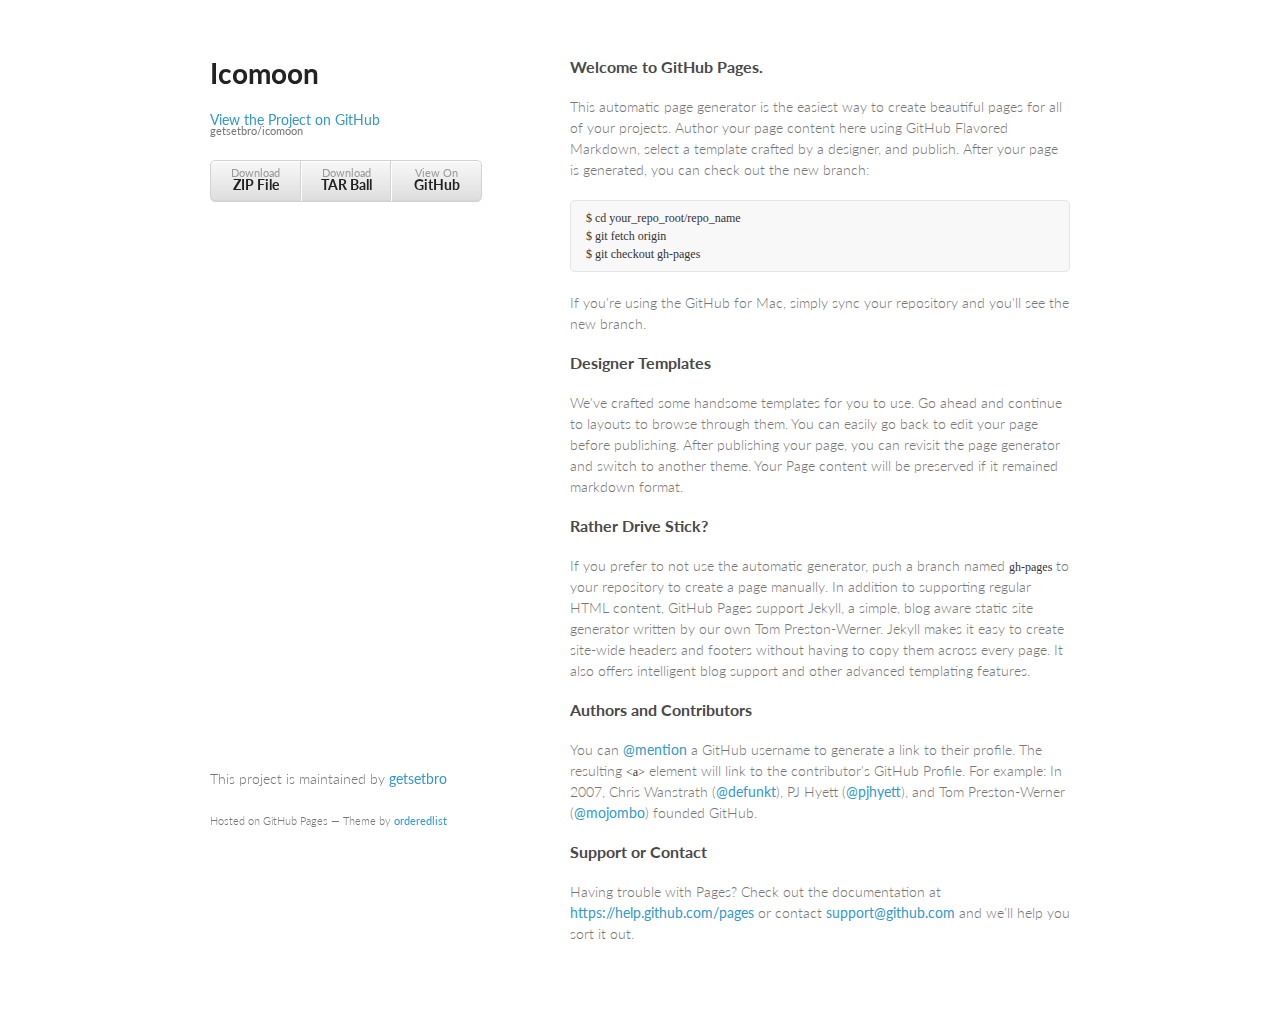
==== index.html @ 1bab8bdd "Create gh-pages branch via GitHub" ====
<!doctype html>
<html>
  <head>
    <meta charset="utf-8">
    <meta http-equiv="X-UA-Compatible" content="chrome=1">
    <title>Icomoon by getsetbro</title>

    <link rel="stylesheet" href="stylesheets/styles.css">
    <link rel="stylesheet" href="stylesheets/pygment_trac.css">
    <meta name="viewport" content="width=device-width, initial-scale=1, user-scalable=no">
    <!--[if lt IE 9]>
    <script src="//html5shiv.googlecode.com/svn/trunk/html5.js"></script>
    <![endif]-->
  </head>
  <body>
    <div class="wrapper">
      <header>
        <h1>Icomoon</h1>
        <p></p>

        <p class="view"><a href="https://github.com/getsetbro/icomoon">View the Project on GitHub <small>getsetbro/icomoon</small></a></p>


        <ul>
          <li><a href="https://github.com/getsetbro/icomoon/zipball/master">Download <strong>ZIP File</strong></a></li>
          <li><a href="https://github.com/getsetbro/icomoon/tarball/master">Download <strong>TAR Ball</strong></a></li>
          <li><a href="https://github.com/getsetbro/icomoon">View On <strong>GitHub</strong></a></li>
        </ul>
      </header>
      <section>
        <h3>
<a id="welcome-to-github-pages" class="anchor" href="#welcome-to-github-pages" aria-hidden="true"><span class="octicon octicon-link"></span></a>Welcome to GitHub Pages.</h3>

<p>This automatic page generator is the easiest way to create beautiful pages for all of your projects. Author your page content here using GitHub Flavored Markdown, select a template crafted by a designer, and publish. After your page is generated, you can check out the new branch:</p>

<pre><code>$ cd your_repo_root/repo_name
$ git fetch origin
$ git checkout gh-pages
</code></pre>

<p>If you're using the GitHub for Mac, simply sync your repository and you'll see the new branch.</p>

<h3>
<a id="designer-templates" class="anchor" href="#designer-templates" aria-hidden="true"><span class="octicon octicon-link"></span></a>Designer Templates</h3>

<p>We've crafted some handsome templates for you to use. Go ahead and continue to layouts to browse through them. You can easily go back to edit your page before publishing. After publishing your page, you can revisit the page generator and switch to another theme. Your Page content will be preserved if it remained markdown format.</p>

<h3>
<a id="rather-drive-stick" class="anchor" href="#rather-drive-stick" aria-hidden="true"><span class="octicon octicon-link"></span></a>Rather Drive Stick?</h3>

<p>If you prefer to not use the automatic generator, push a branch named <code>gh-pages</code> to your repository to create a page manually. In addition to supporting regular HTML content, GitHub Pages support Jekyll, a simple, blog aware static site generator written by our own Tom Preston-Werner. Jekyll makes it easy to create site-wide headers and footers without having to copy them across every page. It also offers intelligent blog support and other advanced templating features.</p>

<h3>
<a id="authors-and-contributors" class="anchor" href="#authors-and-contributors" aria-hidden="true"><span class="octicon octicon-link"></span></a>Authors and Contributors</h3>

<p>You can <a href="https://github.com/blog/821" class="user-mention">@mention</a> a GitHub username to generate a link to their profile. The resulting <code>&lt;a&gt;</code> element will link to the contributor's GitHub Profile. For example: In 2007, Chris Wanstrath (<a href="https://github.com/defunkt" class="user-mention">@defunkt</a>), PJ Hyett (<a href="https://github.com/pjhyett" class="user-mention">@pjhyett</a>), and Tom Preston-Werner (<a href="https://github.com/mojombo" class="user-mention">@mojombo</a>) founded GitHub.</p>

<h3>
<a id="support-or-contact" class="anchor" href="#support-or-contact" aria-hidden="true"><span class="octicon octicon-link"></span></a>Support or Contact</h3>

<p>Having trouble with Pages? Check out the documentation at <a href="https://help.github.com/pages">https://help.github.com/pages</a> or contact <a href="mailto:support@github.com">support@github.com</a> and we’ll help you sort it out.</p>
      </section>
      <footer>
        <p>This project is maintained by <a href="https://github.com/getsetbro">getsetbro</a></p>
        <p><small>Hosted on GitHub Pages &mdash; Theme by <a href="https://github.com/orderedlist">orderedlist</a></small></p>
      </footer>
    </div>
    <script src="javascripts/scale.fix.js"></script>
    
  </body>
</html>
---- stylesheets/styles.css ----
@import url(https://fonts.googleapis.com/css?family=Lato:300italic,700italic,300,700);

body {
  padding:50px;
  font:14px/1.5 Lato, "Helvetica Neue", Helvetica, Arial, sans-serif;
  color:#777;
  font-weight:300;
}

h1, h2, h3, h4, h5, h6 {
  color:#222;
  margin:0 0 20px;
}

p, ul, ol, table, pre, dl {
  margin:0 0 20px;
}

h1, h2, h3 {
  line-height:1.1;
}

h1 {
  font-size:28px;
}

h2 {
  color:#393939;
}

h3, h4, h5, h6 {
  color:#494949;
}

a {
  color:#39c;
  font-weight:400;
  text-decoration:none;
}

a small {
  font-size:11px;
  color:#777;
  margin-top:-0.6em;
  display:block;
}

.wrapper {
  width:860px;
  margin:0 auto;
}

blockquote {
  border-left:1px solid #e5e5e5;
  margin:0;
  padding:0 0 0 20px;
  font-style:italic;
}

code, pre {
  font-family:Monaco, Bitstream Vera Sans Mono, Lucida Console, Terminal;
  color:#333;
  font-size:12px;
}

pre {
  padding:8px 15px;
  background: #f8f8f8;  
  border-radius:5px;
  border:1px solid #e5e5e5;
  overflow-x: auto;
}

table {
  width:100%;
  border-collapse:collapse;
}

th, td {
  text-align:left;
  padding:5px 10px;
  border-bottom:1px solid #e5e5e5;
}

dt {
  color:#444;
  font-weight:700;
}

th {
  color:#444;
}

img {
  max-width:100%;
}

header {
  width:270px;
  float:left;
  position:fixed;
}

header ul {
  list-style:none;
  height:40px;
  
  padding:0;
  
  background: #eee;
  background: -moz-linear-gradient(top, #f8f8f8 0%, #dddddd 100%);
  background: -webkit-gradient(linear, left top, left bottom, color-stop(0%,#f8f8f8), color-stop(100%,#dddddd));
  background: -webkit-linear-gradient(top, #f8f8f8 0%,#dddddd 100%);
  background: -o-linear-gradient(top, #f8f8f8 0%,#dddddd 100%);
  background: -ms-linear-gradient(top, #f8f8f8 0%,#dddddd 100%);
  background: linear-gradient(top, #f8f8f8 0%,#dddddd 100%);
  
  border-radius:5px;
  border:1px solid #d2d2d2;
  box-shadow:inset #fff 0 1px 0, inset rgba(0,0,0,0.03) 0 -1px 0;
  width:270px;
}

header li {
  width:89px;
  float:left;
  border-right:1px solid #d2d2d2;
  height:40px;
}

header ul a {
  line-height:1;
  font-size:11px;
  color:#999;
  display:block;
  text-align:center;
  padding-top:6px;
  height:40px;
}

strong {
  color:#222;
  font-weight:700;
}

header ul li + li {
  width:88px;
  border-left:1px solid #fff;
}

header ul li + li + li {
  border-right:none;
  width:89px;
}

header ul a strong {
  font-size:14px;
  display:block;
  color:#222;
}

section {
  width:500px;
  float:right;
  padding-bottom:50px;
}

small {
  font-size:11px;
}

hr {
  border:0;
  background:#e5e5e5;
  height:1px;
  margin:0 0 20px;
}

footer {
  width:270px;
  float:left;
  position:fixed;
  bottom:50px;
}

@media print, screen and (max-width: 960px) {
  
  div.wrapper {
    width:auto;
    margin:0;
  }
  
  header, section, footer {
    float:none;
    position:static;
    width:auto;
  }
  
  header {
    padding-right:320px;
  }
  
  section {
    border:1px solid #e5e5e5;
    border-width:1px 0;
    padding:20px 0;
    margin:0 0 20px;
  }
  
  header a small {
    display:inline;
  }
  
  header ul {
    position:absolute;
    right:50px;
    top:52px;
  }
}

@media print, screen and (max-width: 720px) {
  body {
    word-wrap:break-word;
  }
  
  header {
    padding:0;
  }
  
  header ul, header p.view {
    position:static;
  }
  
  pre, code {
    word-wrap:normal;
  }
}

@media print, screen and (max-width: 480px) {
  body {
    padding:15px;
  }
  
  header ul {
    display:none;
  }
}

@media print {
  body {
    padding:0.4in;
    font-size:12pt;
    color:#444;
  }
}
---- stylesheets/pygment_trac.css ----
.highlight  { background: #ffffff; }
.highlight .c { color: #999988; font-style: italic } /* Comment */
.highlight .err { color: #a61717; background-color: #e3d2d2 } /* Error */
.highlight .k { font-weight: bold } /* Keyword */
.highlight .o { font-weight: bold } /* Operator */
.highlight .cm { color: #999988; font-style: italic } /* Comment.Multiline */
.highlight .cp { color: #999999; font-weight: bold } /* Comment.Preproc */
.highlight .c1 { color: #999988; font-style: italic } /* Comment.Single */
.highlight .cs { color: #999999; font-weight: bold; font-style: italic } /* Comment.Special */
.highlight .gd { color: #000000; background-color: #ffdddd } /* Generic.Deleted */
.highlight .gd .x { color: #000000; background-color: #ffaaaa } /* Generic.Deleted.Specific */
.highlight .ge { font-style: italic } /* Generic.Emph */
.highlight .gr { color: #aa0000 } /* Generic.Error */
.highlight .gh { color: #999999 } /* Generic.Heading */
.highlight .gi { color: #000000; background-color: #ddffdd } /* Generic.Inserted */
.highlight .gi .x { color: #000000; background-color: #aaffaa } /* Generic.Inserted.Specific */
.highlight .go { color: #888888 } /* Generic.Output */
.highlight .gp { color: #555555 } /* Generic.Prompt */
.highlight .gs { font-weight: bold } /* Generic.Strong */
.highlight .gu { color: #800080; font-weight: bold; } /* Generic.Subheading */
.highlight .gt { color: #aa0000 } /* Generic.Traceback */
.highlight .kc { font-weight: bold } /* Keyword.Constant */
.highlight .kd { font-weight: bold } /* Keyword.Declaration */
.highlight .kn { font-weight: bold } /* Keyword.Namespace */
.highlight .kp { font-weight: bold } /* Keyword.Pseudo */
.highlight .kr { font-weight: bold } /* Keyword.Reserved */
.highlight .kt { color: #445588; font-weight: bold } /* Keyword.Type */
.highlight .m { color: #009999 } /* Literal.Number */
.highlight .s { color: #d14 } /* Literal.String */
.highlight .na { color: #008080 } /* Name.Attribute */
.highlight .nb { color: #0086B3 } /* Name.Builtin */
.highlight .nc { color: #445588; font-weight: bold } /* Name.Class */
.highlight .no { color: #008080 } /* Name.Constant */
.highlight .ni { color: #800080 } /* Name.Entity */
.highlight .ne { color: #990000; font-weight: bold } /* Name.Exception */
.highlight .nf { color: #990000; font-weight: bold } /* Name.Function */
.highlight .nn { color: #555555 } /* Name.Namespace */
.highlight .nt { color: #000080 } /* Name.Tag */
.highlight .nv { color: #008080 } /* Name.Variable */
.highlight .ow { font-weight: bold } /* Operator.Word */
.highlight .w { color: #bbbbbb } /* Text.Whitespace */
.highlight .mf { color: #009999 } /* Literal.Number.Float */
.highlight .mh { color: #009999 } /* Literal.Number.Hex */
.highlight .mi { color: #009999 } /* Literal.Number.Integer */
.highlight .mo { color: #009999 } /* Literal.Number.Oct */
.highlight .sb { color: #d14 } /* Literal.String.Backtick */
.highlight .sc { color: #d14 } /* Literal.String.Char */
.highlight .sd { color: #d14 } /* Literal.String.Doc */
.highlight .s2 { color: #d14 } /* Literal.String.Double */
.highlight .se { color: #d14 } /* Literal.String.Escape */
.highlight .sh { color: #d14 } /* Literal.String.Heredoc */
.highlight .si { color: #d14 } /* Literal.String.Interpol */
.highlight .sx { color: #d14 } /* Literal.String.Other */
.highlight .sr { color: #009926 } /* Literal.String.Regex */
.highlight .s1 { color: #d14 } /* Literal.String.Single */
.highlight .ss { color: #990073 } /* Literal.String.Symbol */
.highlight .bp { color: #999999 } /* Name.Builtin.Pseudo */
.highlight .vc { color: #008080 } /* Name.Variable.Class */
.highlight .vg { color: #008080 } /* Name.Variable.Global */
.highlight .vi { color: #008080 } /* Name.Variable.Instance */
.highlight .il { color: #009999 } /* Literal.Number.Integer.Long */

.type-csharp .highlight .k { color: #0000FF }
.type-csharp .highlight .kt { color: #0000FF }
.type-csharp .highlight .nf { color: #000000; font-weight: normal }
.type-csharp .highlight .nc { color: #2B91AF }
.type-csharp .highlight .nn { color: #000000 }
.type-csharp .highlight .s { color: #A31515 }
.type-csharp .highlight .sc { color: #A31515 }
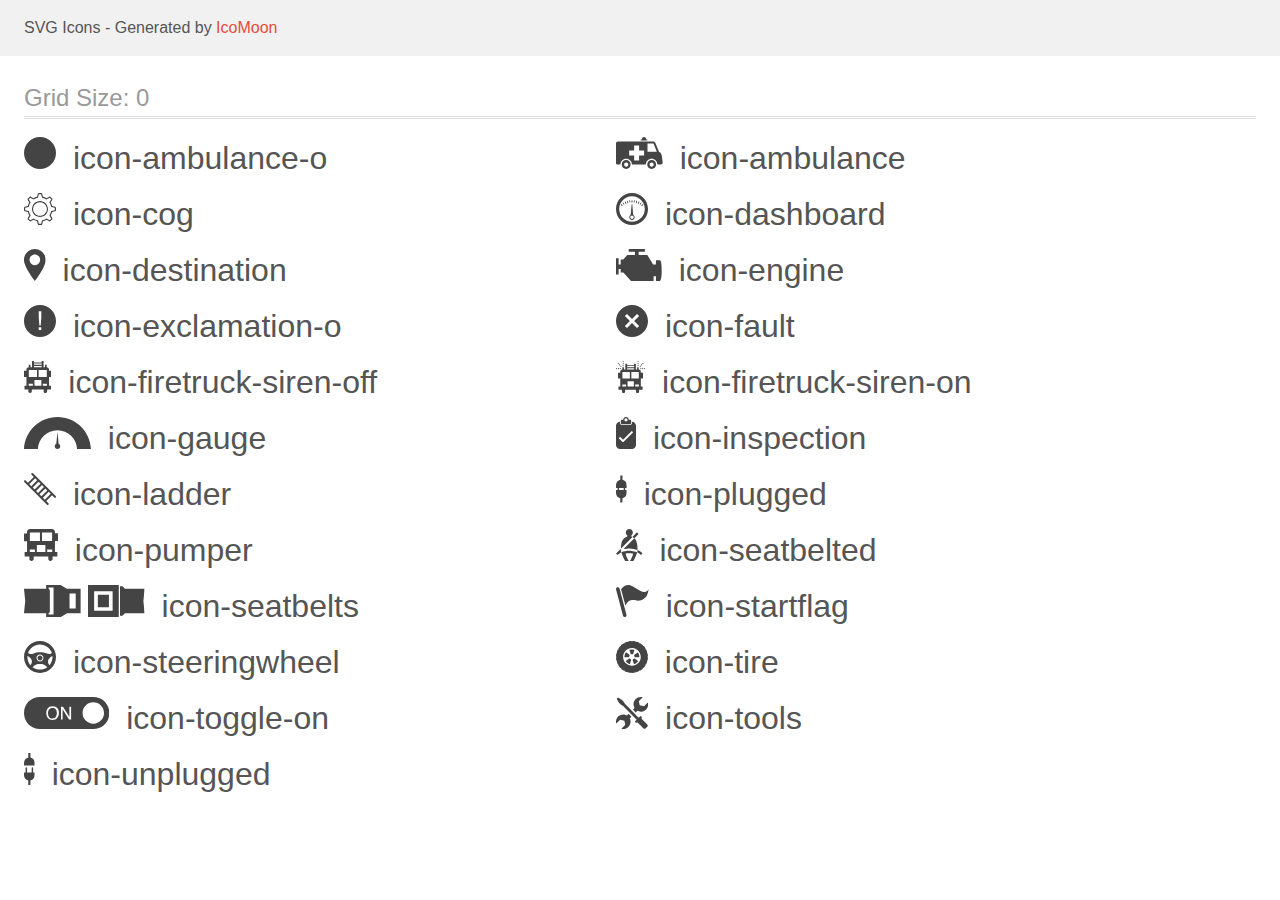
==== commit 724590bd: "vs" ====
--- a/index.html
+++ b/index.html
@@ -1,71 +1,255 @@
 <!doctype html>
 <html>
-  <head>
-    <meta charset="utf-8">
-    <meta http-equiv="X-UA-Compatible" content="chrome=1">
-    <title>Icomoon by getsetbro</title>
+    <head>
+        <title>IcoMoon - SVG Icons</title>
+        <meta charset="utf-8">
+        <meta name="viewport" content="width=device-width">
+        <link rel="stylesheet" href="demo-files/demo.css">
+        <link rel="stylesheet" href="style.css">
+    </head>
+    <body>
 
-    <link rel="stylesheet" href="stylesheets/styles.css">
-    <link rel="stylesheet" href="stylesheets/pygment_trac.css">
-    <meta name="viewport" content="width=device-width, initial-scale=1, user-scalable=no">
-    <!--[if lt IE 9]>
-    <script src="//html5shiv.googlecode.com/svn/trunk/html5.js"></script>
-    <![endif]-->
-  </head>
-  <body>
-    <div class="wrapper">
-      <header>
-        <h1>Icomoon</h1>
-        <p></p>
-
-        <p class="view"><a href="https://github.com/getsetbro/icomoon">View the Project on GitHub <small>getsetbro/icomoon</small></a></p>
-
-
-        <ul>
-          <li><a href="https://github.com/getsetbro/icomoon/zipball/master">Download <strong>ZIP File</strong></a></li>
-          <li><a href="https://github.com/getsetbro/icomoon/tarball/master">Download <strong>TAR Ball</strong></a></li>
-          <li><a href="https://github.com/getsetbro/icomoon">View On <strong>GitHub</strong></a></li>
-        </ul>
-      </header>
-      <section>
-        <h3>
-<a id="welcome-to-github-pages" class="anchor" href="#welcome-to-github-pages" aria-hidden="true"><span class="octicon octicon-link"></span></a>Welcome to GitHub Pages.</h3>
-
-<p>This automatic page generator is the easiest way to create beautiful pages for all of your projects. Author your page content here using GitHub Flavored Markdown, select a template crafted by a designer, and publish. After your page is generated, you can check out the new branch:</p>
-
-<pre><code>$ cd your_repo_root/repo_name
-$ git fetch origin
-$ git checkout gh-pages
-</code></pre>
-
-<p>If you're using the GitHub for Mac, simply sync your repository and you'll see the new branch.</p>
-
-<h3>
-<a id="designer-templates" class="anchor" href="#designer-templates" aria-hidden="true"><span class="octicon octicon-link"></span></a>Designer Templates</h3>
-
-<p>We've crafted some handsome templates for you to use. Go ahead and continue to layouts to browse through them. You can easily go back to edit your page before publishing. After publishing your page, you can revisit the page generator and switch to another theme. Your Page content will be preserved if it remained markdown format.</p>
-
-<h3>
-<a id="rather-drive-stick" class="anchor" href="#rather-drive-stick" aria-hidden="true"><span class="octicon octicon-link"></span></a>Rather Drive Stick?</h3>
-
-<p>If you prefer to not use the automatic generator, push a branch named <code>gh-pages</code> to your repository to create a page manually. In addition to supporting regular HTML content, GitHub Pages support Jekyll, a simple, blog aware static site generator written by our own Tom Preston-Werner. Jekyll makes it easy to create site-wide headers and footers without having to copy them across every page. It also offers intelligent blog support and other advanced templating features.</p>
-
-<h3>
-<a id="authors-and-contributors" class="anchor" href="#authors-and-contributors" aria-hidden="true"><span class="octicon octicon-link"></span></a>Authors and Contributors</h3>
-
-<p>You can <a href="https://github.com/blog/821" class="user-mention">@mention</a> a GitHub username to generate a link to their profile. The resulting <code>&lt;a&gt;</code> element will link to the contributor's GitHub Profile. For example: In 2007, Chris Wanstrath (<a href="https://github.com/defunkt" class="user-mention">@defunkt</a>), PJ Hyett (<a href="https://github.com/pjhyett" class="user-mention">@pjhyett</a>), and Tom Preston-Werner (<a href="https://github.com/mojombo" class="user-mention">@mojombo</a>) founded GitHub.</p>
-
-<h3>
-<a id="support-or-contact" class="anchor" href="#support-or-contact" aria-hidden="true"><span class="octicon octicon-link"></span></a>Support or Contact</h3>
-
-<p>Having trouble with Pages? Check out the documentation at <a href="https://help.github.com/pages">https://help.github.com/pages</a> or contact <a href="mailto:support@github.com">support@github.com</a> and we’ll help you sort it out.</p>
-      </section>
-      <footer>
-        <p>This project is maintained by <a href="https://github.com/getsetbro">getsetbro</a></p>
-        <p><small>Hosted on GitHub Pages &mdash; Theme by <a href="https://github.com/orderedlist">orderedlist</a></small></p>
-      </footer>
-    </div>
-    <script src="javascripts/scale.fix.js"></script>
-    
-  </body>
+        <header class="bgc1 clearfix">
+            <p class="mhl">SVG Icons - Generated by <a href="https://icomoon.io/app">IcoMoon</a></p>
+        </header>
+        <div class="clearfix mhl ptl">
+            <h1 class="mvm mtn fgc1">Grid Size: 0</h1>
+            <div class="glyph fs1">
+                <div class="clearfix pbs">
+                    <svg class="icon icon-ambulance-o"><use xlink:href="#icon-ambulance-o"></use></svg><span class="mls"> icon-ambulance-o</span>
+                </div>
+            </div>
+            <div class="glyph fs1">
+                <div class="clearfix pbs">
+                    <svg class="icon icon-ambulance"><use xlink:href="#icon-ambulance"></use></svg><span class="mls"> icon-ambulance</span>
+                </div>
+            </div>
+            <div class="glyph fs1">
+                <div class="clearfix pbs">
+                    <svg class="icon icon-cog"><use xlink:href="#icon-cog"></use></svg><span class="mls"> icon-cog</span>
+                </div>
+            </div>
+            <div class="glyph fs1">
+                <div class="clearfix pbs">
+                    <svg class="icon icon-dashboard"><use xlink:href="#icon-dashboard"></use></svg><span class="mls"> icon-dashboard</span>
+                </div>
+            </div>
+            <div class="glyph fs1">
+                <div class="clearfix pbs">
+                    <svg class="icon icon-destination"><use xlink:href="#icon-destination"></use></svg><span class="mls"> icon-destination</span>
+                </div>
+            </div>
+            <div class="glyph fs1">
+                <div class="clearfix pbs">
+                    <svg class="icon icon-engine"><use xlink:href="#icon-engine"></use></svg><span class="mls"> icon-engine</span>
+                </div>
+            </div>
+            <div class="glyph fs1">
+                <div class="clearfix pbs">
+                    <svg class="icon icon-exclamation-o"><use xlink:href="#icon-exclamation-o"></use></svg><span class="mls"> icon-exclamation-o</span>
+                </div>
+            </div>
+            <div class="glyph fs1">
+                <div class="clearfix pbs">
+                    <svg class="icon icon-fault"><use xlink:href="#icon-fault"></use></svg><span class="mls"> icon-fault</span>
+                </div>
+            </div>
+            <div class="glyph fs1">
+                <div class="clearfix pbs">
+                    <svg class="icon icon-firetruck-siren-off"><use xlink:href="#icon-firetruck-siren-off"></use></svg><span class="mls"> icon-firetruck-siren-off</span>
+                </div>
+            </div>
+            <div class="glyph fs1">
+                <div class="clearfix pbs">
+                    <svg class="icon icon-firetruck-siren-on"><use xlink:href="#icon-firetruck-siren-on"></use></svg><span class="mls"> icon-firetruck-siren-on</span>
+                </div>
+            </div>
+            <div class="glyph fs1">
+                <div class="clearfix pbs">
+                    <svg class="icon icon-gauge"><use xlink:href="#icon-gauge"></use></svg><span class="mls"> icon-gauge</span>
+                </div>
+            </div>
+            <div class="glyph fs1">
+                <div class="clearfix pbs">
+                    <svg class="icon icon-inspection"><use xlink:href="#icon-inspection"></use></svg><span class="mls"> icon-inspection</span>
+                </div>
+            </div>
+            <div class="glyph fs1">
+                <div class="clearfix pbs">
+                    <svg class="icon icon-ladder"><use xlink:href="#icon-ladder"></use></svg><span class="mls"> icon-ladder</span>
+                </div>
+            </div>
+            <div class="glyph fs1">
+                <div class="clearfix pbs">
+                    <svg class="icon icon-plugged"><use xlink:href="#icon-plugged"></use></svg><span class="mls"> icon-plugged</span>
+                </div>
+            </div>
+            <div class="glyph fs1">
+                <div class="clearfix pbs">
+                    <svg class="icon icon-pumper"><use xlink:href="#icon-pumper"></use></svg><span class="mls"> icon-pumper</span>
+                </div>
+            </div>
+            <div class="glyph fs1">
+                <div class="clearfix pbs">
+                    <svg class="icon icon-seatbelted"><use xlink:href="#icon-seatbelted"></use></svg><span class="mls"> icon-seatbelted</span>
+                </div>
+            </div>
+            <div class="glyph fs1">
+                <div class="clearfix pbs">
+                    <svg class="icon icon-seatbelts"><use xlink:href="#icon-seatbelts"></use></svg><span class="mls"> icon-seatbelts</span>
+                </div>
+            </div>
+            <div class="glyph fs1">
+                <div class="clearfix pbs">
+                    <svg class="icon icon-startflag"><use xlink:href="#icon-startflag"></use></svg><span class="mls"> icon-startflag</span>
+                </div>
+            </div>
+            <div class="glyph fs1">
+                <div class="clearfix pbs">
+                    <svg class="icon icon-steeringwheel"><use xlink:href="#icon-steeringwheel"></use></svg><span class="mls"> icon-steeringwheel</span>
+                </div>
+            </div>
+            <div class="glyph fs1">
+                <div class="clearfix pbs">
+                    <svg class="icon icon-tire"><use xlink:href="#icon-tire"></use></svg><span class="mls"> icon-tire</span>
+                </div>
+            </div>
+            <div class="glyph fs1">
+                <div class="clearfix pbs">
+                    <svg class="icon icon-toggle-on"><use xlink:href="#icon-toggle-on"></use></svg><span class="mls"> icon-toggle-on</span>
+                </div>
+            </div>
+            <div class="glyph fs1">
+                <div class="clearfix pbs">
+                    <svg class="icon icon-tools"><use xlink:href="#icon-tools"></use></svg><span class="mls"> icon-tools</span>
+                </div>
+            </div>
+            <div class="glyph fs1">
+                <div class="clearfix pbs">
+                    <svg class="icon icon-unplugged"><use xlink:href="#icon-unplugged"></use></svg><span class="mls"> icon-unplugged</span>
+                </div>
+            </div>
+        </div>
+        <svg display="none" width="0" height="0" version="1.1" xmlns="http://www.w3.org/2000/svg" xmlns:xlink="http://www.w3.org/1999/xlink">
+	        <defs>
+	        <symbol id="icon-ambulance-o" viewBox="0 0 1024 1024">
+	        <title>ambulance-o</title>
+	        <path class="path1" d="M1024 512c0 282.77-229.23 512-512 512s-512-229.23-512-512c0-282.77 229.23-512 512-512s512 229.23 512 512z"></path>
+	        <path class="path2" d="M530.603 331.501v-13.408h18.1v-8.715c0-15.419 13.408-27.653 30.167-27.653s30.167 12.737 30.167 27.653v8.715h17.43v13.408h-95.864z"></path>
+	        <path class="path3" d="M688.644 613.394c-35.027 0-63.853 28.323-63.853 63.853 0 35.027 28.994 63.853 63.853 63.853 35.027 0 63.853-28.994 63.853-63.853 0.168-35.027-28.659-63.853-63.853-63.853zM688.644 707.582c-16.759 0-30.167-13.408-30.167-30.167s13.408-30.167 30.167-30.167c16.759 0 30.167 13.408 30.167 30.167 0.168 16.759-13.24 30.167-30.167 30.167z"></path>
+	        <path class="path4" d="M322.786 612.724c-35.027 0-63.853 28.994-63.853 63.853 0 35.027 28.994 63.853 63.853 63.853s63.853-28.323 63.853-63.853c0-35.027-28.323-63.853-63.853-63.853zM323.457 707.582c-16.759 0-30.167-13.408-30.167-30.167s13.408-30.167 30.167-30.167c16.759 0 30.335 13.408 30.335 30.167 0 16.089-13.575 30.167-30.335 30.167z"></path>
+	        <path class="path5" d="M795.737 495.576c18.771 4.022 30.167 12.067 39.049 59.328l13.408 84.803c4.693 27.653-10.726 37.709-30.167 37.709h-47.094c0-45.753-37.038-83.462-82.791-83.462s-82.791 37.038-82.791 83.462h-199.772c0-45.753-37.038-83.462-82.791-83.462s-82.791 37.038-82.791 83.462h-39.049c-13.408 0-24.134-10.056-24.134-23.463v-279.379c0-15.419 12.067-27.653 26.983-27.653h501.777c18.771 0 33.016 9.385 39.72 26.312l50.446 122.344zM628.813 375.243v116.478h133.908l-47.094-116.478h-86.814zM508.313 476.805v-71.395h-71.395v71.395h-71.227v71.395h71.395v71.395h71.395v-71.395h71.395v-71.395h-71.563z"></path>
+	        </symbol>
+	        <symbol id="icon-ambulance" viewBox="0 0 1498 1024">
+	        <title>ambulance</title>
+	        <path class="path1" d="M788.768 111.002v-29.894h40.431v-19.602c-0.002-34.552 29.892-61.505 67.382-61.505s67.385 28.425 67.385 61.503v19.602h38.96v29.897h-214.158z"></path>
+	        <path class="path2" d="M1141.128 739.269c-77.922 0-142.365 62.974-142.365 142.365 0 77.922 64.444 142.365 142.365 142.365s142.365-64.444 142.365-142.365c0.245-77.919-64.201-142.365-142.365-142.365zM1141.128 949.264c-37.49 0-67.385-29.894-67.385-67.385s29.894-67.385 67.385-67.385c37.49 0 67.385 29.894 67.385 67.385 0.245 37.49-29.894 67.385-67.385 67.385z"></path>
+	        <path class="path3" d="M325.407 737.8c-77.922 0-142.365 64.444-142.365 142.365s64.444 142.365 142.365 142.365 142.365-62.974 142.365-142.365c0-77.922-62.974-142.365-142.365-142.365zM326.876 949.264c-37.49 0-67.385-29.894-67.385-67.385s29.894-67.385 67.385-67.385 67.63 29.894 67.63 67.385c0 36.021-30.139 67.385-67.63 67.385z"></path>
+	        <path class="path4" d="M1379.546 476.837c41.901 9.065 67.385 26.953 86.987 132.073l29.894 188.921c10.537 61.503-24.012 84.046-67.385 84.046h-104.875c0-101.934-82.577-185.982-184.511-185.982s-184.511 82.577-184.511 185.982h-445.229c0-101.934-82.577-185.982-184.511-185.982s-184.511 82.577-184.511 185.982h-86.989c-29.894 0.002-53.907-22.541-53.907-52.435v-622.388c0-34.549 26.953-61.503 60.033-61.503h1118.585c41.901 0 73.511 21.074 88.459 58.564l112.469 272.722zM1007.828 208.526v259.491h298.453l-105.12-259.491h-193.333zM739.269 434.937v-159.027h-159.027v159.027h-158.782v159.027h159.027v159.027h159.027v-159.027h159.027v-159.027h-159.271z"></path>
+	        </symbol>
+	        <symbol id="icon-cog" viewBox="0 0 1024 1024">
+	        <title>cog</title>
+	        <path class="path1" d="M548.346 36.346l28.444 115.358c52.148 9.481 101.136 30.025 142.222 58.469l102.716-60.049 52.148 52.148-61.63 102.716c28.444 42.667 48.988 90.074 58.469 142.222l115.358 28.444v72.691l-115.358 28.444c-9.481 52.148-30.025 101.136-58.469 142.222l61.63 102.716-52.148 52.148-102.716-61.63c-42.667 28.444-90.074 48.988-142.222 58.469l-28.444 115.358h-72.691l-28.444-115.358c-52.148-9.481-101.136-30.025-142.222-58.469l-102.716 61.63-52.148-52.148 61.63-102.716c-28.444-42.667-48.988-90.074-58.469-142.222l-115.358-28.444v-72.691l115.358-28.444c9.481-52.148 30.025-101.136 58.469-142.222l-61.63-102.716 52.148-52.148 102.716 61.63c42.667-28.444 90.074-48.988 142.222-58.469l28.444-115.358h72.691zM512 768c140.642 0 256-115.358 256-256s-115.358-256-256-256-256 115.358-256 256 115.358 256 256 256zM548.346 0h-72.691c-17.383 0-31.605 11.062-34.765 28.444l-23.704 93.235c-39.506 9.481-77.432 25.284-113.778 47.407l-82.173-50.568c-6.321-3.16-12.642-4.741-18.963-4.741-9.481 0-18.963 3.16-25.284 11.062l-52.148 52.148c-12.642 11.062-14.222 28.444-6.321 44.247l48.988 82.173c-22.123 34.765-36.346 72.691-47.407 113.778l-93.235 23.704c-15.802 3.16-26.864 17.383-26.864 34.765v72.691c0 17.383 11.062 31.605 28.444 34.765l93.235 23.704c9.481 39.506 25.284 77.432 47.407 113.778l-48.988 82.173c-7.901 14.222-6.321 33.185 4.741 44.247l52.148 52.148c6.321 6.321 15.802 11.062 25.284 11.062 6.321 0 12.642-1.58 18.963-4.741l82.173-48.988c34.765 22.123 72.691 36.346 113.778 47.407l23.704 93.235c4.741 15.802 18.963 28.444 34.765 28.444h72.691c17.383 0 31.605-11.062 34.765-28.444l23.704-93.235c39.506-9.481 77.432-25.284 113.778-47.407l82.173 48.988c6.321 3.16 12.642 4.741 18.963 4.741 9.481 0 18.963-3.16 25.284-11.062l52.148-52.148c12.642-12.642 14.222-30.025 4.741-44.247l-48.988-82.173c22.123-34.765 36.346-72.691 47.407-113.778l93.235-23.704c15.802-4.741 28.444-18.963 28.444-34.765v-72.691c0-17.383-11.062-31.605-28.444-34.765l-93.235-23.704c-9.481-39.506-25.284-77.432-47.407-113.778l48.988-82.173c7.901-14.222 6.321-33.185-4.741-44.247l-52.148-52.148c-6.321-6.321-15.802-11.062-25.284-11.062-6.321 0-12.642 1.58-18.963 4.741l-82.173 48.988c-34.765-22.123-72.691-36.346-113.778-47.407l-22.123-91.654c-4.741-17.383-18.963-28.444-36.346-28.444v0zM512 731.654c-121.679 0-219.654-97.975-219.654-219.654s97.975-219.654 219.654-219.654 219.654 97.975 219.654 219.654-97.975 219.654-219.654 219.654v0z"></path>
+	        </symbol>
+	        <symbol id="icon-dashboard" viewBox="0 0 1024 1024">
+	        <title>dashboard</title>
+	        <path class="path1" d="M511.999 0c-283.306 0-511.999 228.693-511.999 511.999s228.693 511.999 511.999 511.999 511.999-228.693 511.999-511.999-228.692-511.999-511.999-511.999zM511.999 921.599c-225.28 0-409.6-184.32-409.6-409.6s184.322-409.599 409.6-409.599 409.6 184.32 409.6 409.599-184.32 409.6-409.6 409.6zM525.653 228.693h-27.307v75.093h27.307v-75.093zM457.387 303.787l-10.239-71.681-23.894 3.413 10.239 71.681 23.894-3.413zM348.16 252.586l20.479 71.681 23.894-6.828-20.479-71.681-23.894 6.828zM276.48 279.894l30.72 68.266 23.894-10.239-30.72-68.266-23.894 10.239zM208.214 317.439l40.961 61.44 20.479-13.654-40.961-61.44-20.479 13.654zM146.772 365.227l47.786 58.027 20.479-17.066-47.786-58.027-20.479 17.066zM566.613 303.787l23.894 3.413 10.239-71.681-23.894-3.413-10.239 71.681zM631.466 317.439l23.894 6.828 20.479-71.681-23.894-6.828-20.479 71.681zM696.319 337.92l23.894 10.239 30.72-68.266-23.894-10.239-30.72 68.266zM795.307 303.787l-40.961 61.44 20.479 13.654 40.961-61.44-20.479-13.654zM856.747 348.16l-47.786 58.027 20.479 17.066 47.786-58.027-20.479-17.066zM556.373 703.147c-13.654-6.828-27.307-368.64-44.373-368.64s-34.133 361.814-47.786 368.64c-23.894 13.654-37.548 40.961-37.548 71.681 0 47.786 37.548 85.334 85.334 85.334s85.334-37.548 85.334-85.334c0-27.307-17.066-54.614-40.961-71.681zM511.999 832.853c-30.72 0-54.614-23.894-54.614-54.614s23.894-54.614 54.614-54.614c30.72 0 54.614 23.894 54.614 54.614s-23.894 54.614-54.614 54.614z"></path>
+	        </symbol>
+	        <symbol id="icon-destination" viewBox="0 0 693 1024">
+	        <title>destination</title>
+	        <path class="path1" d="M347.136 0c-191.488 0-347.136 155.648-347.136 347.136 0 4.096 0 8.192 0 12.288 1.024 36.864 8.192 71.68 19.456 104.448 74.752 242.688 327.68 560.128 327.68 560.128s252.928-317.44 326.656-560.128c11.264-32.768 18.432-67.584 19.456-104.448 0-4.096 0-8.192 0-12.288 1.024-191.488-154.624-347.136-346.112-347.136zM347.136 517.12c-94.208 0-169.984-75.776-169.984-169.984s75.776-169.984 169.984-169.984c94.208 0 169.984 75.776 169.984 169.984 0 93.184-75.776 169.984-169.984 169.984z"></path>
+	        </symbol>
+	        <symbol id="icon-engine" viewBox="0 0 1467 1024">
+	        <title>engine</title>
+	        <path class="path1" d="M1398.965 361.412h-121.976v134.024h-90.352l-183.72-301.178h-277.082v-105.41h198.775v-88.847h-518.021v88.847h200.283v105.413h-245.459l-129.506 140.046h-81.317v161.129h-66.259v-195.765h-84.33v518.024h84.33v-177.695h66.259v111.435h84.33l245.459 272.565h722.824v-150.589h75.295v150.589h121.976c0 0 66.259-16.565 66.259-331.294-1.507 0 4.515-331.294-67.767-331.294z"></path>
+	        </symbol>
+	        <symbol id="icon-exclamation-o" viewBox="0 0 1024 1024">
+	        <title>exclamation-o</title>
+	        <path class="path1" d="M512 0c-282.771 0-512 229.229-512 512s229.229 512 512 512 512-229.229 512-512-229.229-512-512-512zM552.492 800.627h-81.318v-84.999h81.318v84.999zM554.165 397.888l-20.078 259.848h-41.663l-21.25-259.848v-197.271h82.991v197.271z"></path>
+	        </symbol>
+	        <symbol id="icon-fault" viewBox="0 0 1024 1024">
+	        <title>fault</title>
+	        <path class="path1" d="M512 0c-281.6 0-512 230.4-512 512s230.4 512 512 512 512-230.4 512-512-230.4-512-512-512zM352 284.799l160 160 160-160 67.201 67.201-160 160 160 160-67.201 67.201-160-160-160 160-67.201-67.201 160-160-160-160 67.201-67.201z"></path>
+	        </symbol>
+	        <symbol id="icon-firetruck-siren-off" viewBox="0 0 879 1024">
+	        <title>firetruck-siren-off</title>
+	        <path class="path1" d="M800.905 510.885h78.083v-200.785h-78.083v-42.388c0-51.312-49.081-64.697-73.62-69.159v-75.851h-55.773v75.851h-44.619v-198.553h-62.466v44.619h-245.403v-44.619h-62.466v198.553h-49.081v-75.851h-55.773v75.851c-24.541 4.463-73.62 17.847-73.62 69.159v42.388h-78.083v200.785h78.083v283.329h-62.466v116.009h122.702v58.005c0 35.695 20.078 53.542 55.773 53.542s55.773-17.847 55.773-53.542v-58.005h379.259v58.005c0 35.695 20.078 55.773 53.542 55.773s58.005-20.078 58.005-55.773v-58.005h122.702v-116.009h-62.466l-0.001-283.329zM729.515 287.79v223.093h-261.019v-223.093h261.019zM321.254 78.083h245.403v44.619h-245.403v-44.619zM321.254 156.166h245.403v44.619h-245.403v-44.619zM153.934 287.79h261.019v223.093h-261.019v-223.093zM283.329 794.214h-131.625v-66.929h131.625v66.929zM555.503 794.214h-220.863v-182.937h220.863v182.937zM733.978 794.214h-131.625v-66.929h131.625v66.929z"></path>
+	        </symbol>
+	        <symbol id="icon-firetruck-siren-on" viewBox="0 0 935 1024">
+	        <title>firetruck-siren-on</title>
+	        <path class="path1" d="M794.412 556.698h71.112v-182.857h-71.112v-38.603c0-46.731-44.698-58.921-67.048-62.984v-69.079h-50.793v69.079h-40.635v-180.826h-56.888v40.635h-223.493v-40.635h-56.888v180.826h-44.698v-69.079h-50.793v69.079c-22.35 4.064-67.048 16.254-67.048 62.984v38.603h-71.112v182.857h71.112v258.031h-56.89v105.652h111.746v52.826c0 32.507 18.286 48.762 50.793 48.762s50.795-16.254 50.795-48.762v-52.826h345.397v52.826c0 32.507 18.286 50.793 48.762 50.793s52.826-18.286 52.826-50.793v-52.826h111.746v-105.65h-56.888l-0.002-258.033zM729.397 353.524v203.174h-237.714v-203.174h237.714zM357.588 162.54h223.493v40.635h-223.493v-40.635zM357.588 233.65h223.493v40.635h-223.493v-40.635zM205.207 353.524h237.714v203.174h-237.714v-203.174zM323.048 814.731h-119.874v-60.952h119.874v60.952zM570.921 814.731h-201.143v-166.604h201.143v166.604zM733.46 814.731h-119.874v-60.952h119.874v60.952z"></path>
+	        <path class="path2" d="M229.588 156.443c-10.159 0-18.286-8.126-18.286-18.286s8.126-18.286 18.286-18.286c10.159 0 18.286 8.126 18.286 18.286s-8.128 18.286-18.286 18.286v0zM229.588 97.524c-10.159 0-18.286-8.126-18.286-18.286s8.126-18.286 18.286-18.286c10.159 0 18.286 8.126 18.286 18.286s-8.128 18.286-18.286 18.286v0zM229.588 36.571c-10.159 0-18.286-8.126-18.286-18.286s8.126-18.286 18.286-18.286c10.159 0 18.286 8.126 18.286 18.286s-8.128 18.286-18.286 18.286v0z"></path>
+	        <path class="path3" d="M156.445 184.888c-4.064 0-10.159-2.031-12.19-4.064-4.064-4.062-4.064-8.126-4.064-12.189 0-4.064 2.031-10.159 4.064-12.19 6.095-6.095 18.286-6.095 26.412 0 6.095 8.126 6.095 18.286 0 26.412-4.064 0-8.126 2.031-14.222 2.031v0zM113.778 142.222c-4.064 0-10.159-2.031-12.19-6.095-8.126-6.095-8.126-18.286 0-26.412 6.095-6.095 18.286-6.095 26.412 0 4.064 4.064 4.064 8.126 4.064 12.19 0 6.095-2.031 10.159-4.064 12.19-4.064 6.095-8.126 8.126-14.222 8.126v0zM71.112 99.555c-4.064 0-10.159-2.031-12.19-6.095-4.064-4.064-6.095-8.126-6.095-12.19s2.031-10.159 6.095-12.19c6.095-6.095 18.286-6.095 26.412 0 6.095 8.126 6.095 18.286 0 26.412-4.064 2.033-8.126 4.064-14.222 4.064v0z"></path>
+	        <path class="path4" d="M138.159 262.095c-10.159 0-18.286-8.126-18.286-18.286s8.126-18.286 18.286-18.286c10.159 0 18.286 8.126 18.286 18.286s-8.128 18.286-18.286 18.286v0zM79.238 262.095c-10.159 0-18.286-8.126-18.286-18.286s8.126-18.286 18.286-18.286 18.286 8.126 18.286 18.286c0 10.159-8.126 18.286-18.286 18.286v0zM18.286 262.095c-10.159 0-18.286-8.126-18.286-18.286s8.126-18.286 18.286-18.286 18.286 8.126 18.286 18.286c0 10.159-8.126 18.286-18.286 18.286v0z"></path>
+	        <path class="path5" d="M705.016 156.443c-10.159 0-18.286-8.126-18.286-18.286s8.126-18.286 18.286-18.286c10.159 0 18.286 8.126 18.286 18.286s-8.128 18.286-18.286 18.286v0zM705.016 97.524c-10.159 0-18.286-8.126-18.286-18.286s8.126-18.286 18.286-18.286c10.159 0 18.286 8.126 18.286 18.286s-8.128 18.286-18.286 18.286v0zM705.016 36.571c-10.159 0-18.286-8.126-18.286-18.286s8.126-18.286 18.286-18.286c10.159 0 18.286 8.126 18.286 18.286s-8.128 18.286-18.286 18.286v0z"></path>
+	        <path class="path6" d="M778.159 184.888c-4.064 0-10.159-2.031-12.19-4.064-4.064-4.064-6.095-8.126-6.095-12.19s2.031-10.159 6.095-12.19c6.095-6.095 18.286-6.095 26.412 0 6.095 8.126 6.095 18.286 0 26.412-6.095 0.002-10.159 2.033-14.222 2.033v0zM818.793 142.222c-4.064 0-10.159-2.031-12.19-6.095-6.095-6.095-6.095-18.286 0-26.412 6.095-6.095 18.286-6.095 26.412 0 6.095 6.095 6.095 18.286 0 26.412-4.062 4.064-8.126 6.095-14.222 6.095v0zM861.46 99.555c-4.064 0-10.159-2.031-12.19-6.095-6.095-6.095-6.095-18.286 0-26.412 8.126-6.095 18.286-6.095 26.412 0 4.064 4.064 6.095 8.126 6.095 12.19s-2.031 10.159-6.095 12.19c-4.062 6.095-8.126 8.126-14.222 8.126v0z"></path>
+	        <path class="path7" d="M916.317 262.095c-10.159 0-18.286-8.126-18.286-18.286s8.126-18.286 18.286-18.286c10.159 0 18.286 8.126 18.286 18.286s-10.158 18.286-18.286 18.286v0zM855.365 262.095c-10.159 0-18.286-8.126-18.286-18.286s8.126-18.286 18.286-18.286c10.159 0 18.286 8.126 18.286 18.286s-8.126 18.286-18.286 18.286v0zM796.445 262.095c-10.159 0-18.286-8.126-18.286-18.286s8.126-18.286 18.286-18.286c10.159 0 18.286 8.126 18.286 18.286-2.033 10.159-10.159 18.286-18.286 18.286v0z"></path>
+	        </symbol>
+	        <symbol id="icon-gauge" viewBox="0 0 2143 1024">
+	        <title>gauge</title>
+	        <path class="path1" d="M1109.521 852.958v0l-38.259-380.343-38.259 380.343c-31.509 13.503-51.762 45.012-51.762 81.021 0 49.512 40.509 90.021 90.021 90.021s90.021-40.509 90.021-90.021c0-36.009-22.506-67.518-51.762-81.021z"></path>
+	        <path class="path2" d="M1071.262 0c-576.142 0-1046.506 454.612-1071.262 1024h443.358c15.753-333.081 290.323-600.898 627.904-600.898s614.401 265.563 627.904 600.898h443.358c-27.006-569.388-495.12-1024-1071.262-1024z"></path>
+	        </symbol>
+	        <symbol id="icon-inspection" viewBox="0 0 640 1024">
+	        <title>inspection</title>
+	        <path class="path1" d="M512 153.6v38.4c0 35.814-28.186 64-64 64h-256c-35.814 0-64-28.186-64-64v-38.4c-70.465 0-128 57.665-128 128v614.4c0 70.465 57.535 128 128 128h384c70.465 0 128-57.535 128-128v-614.4c0-70.335-57.535-128-128-128zM247.079 791.014c-6.335 6.465-14.093 8.921-23.014 8.921s-16.679-2.586-23.014-8.921l-112.614-112.614 44.865-44.735 90.893 90.893 280.307-280.307 44.735 44.735-302.158 302.028z"></path>
+	        <path class="path2" d="M448 89.6h-38.4c0-49.907-39.693-89.6-89.6-89.6s-89.6 39.693-89.6 89.6h-38.4c-21.721 0-38.4 16.679-38.4 38.4v64c0 21.721 16.679 38.4 38.4 38.4h256c21.721 0 38.4-16.679 38.4-38.4v-64c0-21.721-16.679-38.4-38.4-38.4zM320 140.8c-28.186 0-51.2-23.014-51.2-51.2s23.014-51.2 51.2-51.2 51.2 23.014 51.2 51.2-23.014 51.2-51.2 51.2z"></path>
+	        </symbol>
+	        <symbol id="icon-ladder" viewBox="0 0 1024 1024">
+	        <title>ladder</title>
+	        <path class="path1" d="M242.358 9.631c-12.84 12.84-12.84 32.1 0 44.94l70.62 70.62-187.786 187.786-70.62-70.62c-12.84-12.84-32.1-12.84-44.94 0s-12.84 32.1 0 44.94l727.071 727.071c12.84 12.84 32.1 12.84 44.94 0s12.84-32.1 0-44.94l-70.62-70.62 187.786-187.786 70.62 70.62c12.84 12.84 32.1 12.84 44.94 0s12.84-32.1 0-44.94l-727.071-727.071c-11.235-12.842-32.1-12.842-44.94 0zM341.869 529.656l-62.595-62.595 187.786-187.786 62.595 62.595-187.786 187.786zM574.596 386.809l62.595 62.595-187.786 187.786-62.595-62.595 187.786-187.786zM494.344 682.131l187.786-187.786 62.595 62.595-187.786 187.788-62.595-62.597zM357.918 171.737l62.595 62.595-187.786 187.786-62.595-62.595c1.605-1.605 187.786-187.786 187.786-187.786zM666.082 852.263l-62.595-62.595 187.786-187.786 62.595 62.595-187.786 187.786z"></path>
+	        </symbol>
+	        <symbol id="icon-plugged" viewBox="0 0 344 1024">
+	        <title>plugged</title>
+	        <path class="path1" d="M291.814 547.168v-148.299c0-12.412-10.085-23.143-23.143-23.143-12.412 0-23.143 10.085-23.143 23.143v148.299h-148.299v-148.299c0-12.412-10.085-23.143-23.143-23.143-12.412 0-23.143 10.085-23.143 23.143v148.299h-50.941v91.152c0 82.618 58.699 152.178 136.663 167.564v140.541h68.784v-140.541c77.964-16.162 136.663-84.945 136.663-167.564v-91.152c1.422 0-50.295 0-50.295 0z"></path>
+	        <path class="path2" d="M343.531 476.832v-91.152c0-82.618-58.699-152.178-136.663-167.564v-140.541h-68.784v140.541c-77.964 16.162-136.663 84.945-136.663 167.564v91.152c334.352 0 2.327 0 342.109 0z"></path>
+	        </symbol>
+	        <symbol id="icon-pumper" viewBox="0 0 1087 1024">
+	        <title>pumper</title>
+	        <path class="path1" d="M188.247 3.641c-30.309 5.512-90.926 22.043-90.926 85.416v52.35h-96.437v247.981h96.437v349.928h-77.149v143.277h151.544v71.64c0 44.085 24.798 66.128 68.883 66.128s68.883-22.043 68.883-66.128v-71.64h468.407v71.64c0 44.085 24.798 68.883 66.128 68.883s71.64-24.798 71.64-68.883v-71.64h151.544v-143.277h-77.149v-352.684h96.437v-247.979h-96.437v-52.352c0-63.373-60.618-79.904-90.926-85.416l-710.878 2.757zM899.124 111.098v275.533h-322.375v-275.533h322.375zM188.247 111.098h322.373v275.533h-322.373v-275.533zM348.056 736.561h-162.565v-82.661h162.565v82.661zM684.207 736.561h-272.778v-225.938h272.778v225.938zM904.634 736.561h-162.565v-82.661h162.565v82.661z"></path>
+	        </symbol>
+	        <symbol id="icon-seatbelted" viewBox="0 0 850 1024">
+	        <title>seatbelted</title>
+	        <path class="path1" d="M491.421 204.828c31.32-21.619 48.228-55.433 48.228-91.604-0.001-62.64-50.585-113.224-113.224-113.224s-113.224 50.583-113.224 113.224c0 36.171 16.907 72.341 48.228 91.604v33.676c-139.831 67.49-188.752 99.503-205.659 391.085l369.326-374.179c-12.057-4.85-21.619-12.057-33.676-16.907v-33.675zM672.134 106.017l-147.038 149.393 62.64 38.526 134.981-137.336-50.583-50.583zM689.042 674.628c6.513-186.95-33.676-327.752-101.167-380.691l-347.015 349.372c57.789-14.413 120.429-21.619 183.070-21.619 86.753 0 192.77 26.469 265.112 52.939 0 24.114-9.701 64.996-12.057 72.341 0 0-168.657-48.228-250.56-48.228s-184.455 18.293-251.808 47.119l-2.079-0.97c0 0-13.443-36.586-15.937-65.55-2.356-36.171-0.693-49.89-0.693-49.89l-151.057 151.058c-2.356 2.356-2.356 2.356-4.85 4.85l53.078 48.228c33.676-36.171 72.341-64.996 120.429-86.754 19.263 74.697 55.433 161.45 110.867 264.973l7.207 12.057h118.074l-9.701-16.907c-84.397-149.117-91.743-204.55-84.397-226.309 21.619-2.356 89.11-4.85 113.224-4.85s91.604 4.85 113.224 4.85c7.207 21.619 0 77.053-84.397 226.446l-9.701 16.907h110.867l2.356-4.85c2.356-2.356 2.356-4.85 4.85-7.207 55.433-101.167 93.96-187.92 110.867-264.973 50.583 21.619 89.11 50.583 115.718 84.397l57.79-45.731c-36.032-45.872-93.96-84.399-161.311-111.007z"></path>
+	        </symbol>
+	        <symbol id="icon-seatbelts" viewBox="0 0 3860 1024">
+	        <title>seatbelts</title>
+	        <path class="path1" d="M2048.006 0v1024h984.615v-1024h-984.615zM2835.701 827.080h-590.768v-630.159h590.768v630.159z"></path>
+	        <path class="path2" d="M2363.083 315.076h354.462v393.847h-354.462v-393.847z"></path>
+	        <path class="path3" d="M1370.585 118.156l-200.862-118.156h-460.799v118.156h-708.924l39.385 393.847-39.385 393.847h708.924v118.156h472.618l196.92-118.156h433.232v-787.694h-441.11zM945.236 945.236h-157.541v-39.385l39.385-39.385v-708.924l-39.385-39.385v-39.385h157.541v866.465zM1654.159 748.309h-196.92v-472.618h196.92v472.618z"></path>
+	        <path class="path4" d="M3859.701 118.156h-630.153l-78.771-78.771h-78.771v945.229h78.771l78.771-78.764h630.153l-39.385-393.847z"></path>
+	        </symbol>
+	        <symbol id="icon-startflag" viewBox="0 0 1050 1024">
+	        <title>startflag</title>
+	        <path class="path1" d="M42.63 74.799c30.62-8.749 62.333 9.841 69.989 40.463l221.996 835.49c7.654 30.62-9.841 62.335-40.461 71.083s-62.333-9.841-69.989-40.463l-221.998-835.492c-8.749-30.62 9.843-62.333 40.463-71.081z"></path>
+	        <path class="path2" d="M164.015 141.506c15.31-25.151 153.1-238.399 390.405-88.58 238.399 149.82 392.594 256.989 495.39 77.645 0 0-25.153 145.444-69.989 221.995-43.743 76.55-181.533 182.628-352.131 137.79-157.475-41.556-274.488 22.966-321.511 165.13 0 0-131.229-474.611-142.165-513.98z"></path>
+	        </symbol>
+	        <symbol id="icon-steeringwheel" viewBox="0 0 1024 1024">
+	        <title>steeringwheel</title>
+	        <path class="path1" d="M433.483 544.269c0 43.025 35.495 78.52 78.522 78.52 43.025 0 78.522-35.495 78.522-78.52-1.076-44.101-36.571-78.522-78.522-78.522-43.026 0-78.522 35.495-78.522 78.522z"></path>
+	        <path class="path2" d="M512.003 0c-282.89 0-512 230.184-512 512-1.076 282.89 229.11 512 512 512s512-230.184 512-512c0-282.89-230.184-512-512-512zM911.062 478.655c1.076 10.757 1.076 22.588 1.076 34.421 0 100.255-37.028 190.981-97.424 261.716-29.711-34.297-45.635-77.063-45.635-127.262 0-61.303 55.897-127.446 141.931-169.397l0.052 0.522zM206.525 774.454c-61.311-69.916-97.882-162.419-97.882-262.454 0-10.757 0-22.588 1.076-33.345 0 0 2.152 0 2.152 0 0 1.974 0-1.974 0 0 84.974 40.875 140.907 107.564 140.907 168.875 0 49.478-15.059 92.505-45.176 126.924 0 0 0 0 0 0h-1.076zM274.29 836.841c-0.182-0.182-0.365-0.35-0.547-0.525 91.114-90.927 146.989-98.433 227.505-98.433 2.152 0 17.211 0 17.211 0 80.672 0 136.605 8.605 229.11 100.034 0 0 0 0 0 0-66.689 48.404-147.361 76.37-235.564 76.37-89.279 0-171.026-29.042-237.715-77.446zM129.897 386.97c53.419-159.030 203.374-275.105 381.030-275.105 178.236 0 329.669 114.685 382.635 275.576-60.1 45.98-108.464 30.941-179.341 8.389-51.63-16.135-115.091-34.419-202.218-34.419v0c-86.051 0-150.588 19.361-202.218 35.495-72.067 22.588-119.903 36.201-180.139-8.975zM621.719 543.194c0 61.311-49.478 110.789-110.789 110.789s-110.789-49.478-110.789-110.789c0-61.311 49.478-110.789 110.789-110.789 61.309 0 110.789 49.478 110.789 110.789z"></path>
+	        </symbol>
+	        <symbol id="icon-tire" viewBox="0 0 1023 1024">
+	        <title>tire</title>
+	        <path class="path1" d="M533.313 610.904l37.157 114.75c3.278 8.742 12.022 13.115 20.764 9.836 0 0 36.064-14.207 59.013-31.693s48.086-45.9 48.086-45.9c5.464-6.556 4.371-17.486-2.185-22.949l-98.357-71.035c-7.649-5.464-18.578-4.371-24.042 3.278 0 0-4.371 5.464-14.207 12.022-9.836 7.651-16.393 9.836-16.393 9.836-7.649 3.277-13.115 13.111-9.835 21.855zM320.206 657.896c0 0 25.135 29.507 48.086 45.9 22.949 16.393 59.013 31.693 59.013 31.693 8.744 3.278 17.486-1.093 20.764-9.836l37.157-114.75c3.278-8.742-2.185-18.578-10.929-21.857 0 0-6.556-2.185-16.393-9.836s-14.207-12.022-14.207-12.022c-5.464-7.651-16.393-8.742-24.042-3.278l-98.357 71.035c-5.462 5.465-6.555 16.395-1.091 22.951zM431.677 442.605l-98.357-71.035c-7.651-5.464-17.486-3.278-22.949 4.371 0 0-20.764 32.786-29.507 60.108s-12.022 65.571-12.022 65.571c-1.093 8.742 6.556 16.393 15.3 16.393h121.306c8.744 0 17.486-7.651 17.486-16.393 0 0 0-6.556 4.371-18.578 3.278-12.022 7.649-17.486 7.649-17.486 5.465-6.558 4.373-17.487-3.277-22.951zM586.862 299.442c3.278-8.742-2.185-17.486-10.929-19.671 0 0-37.157-8.742-66.664-8.742-28.415 0-66.664 8.742-66.664 8.742-8.744 2.185-14.207 10.929-10.929 19.671l37.157 114.75c3.278 8.742 12.022 14.207 21.857 12.022 0 0 6.556-2.185 18.578-2.185s18.578 2.185 18.578 2.185c8.744 2.185 18.578-3.278 21.857-12.022l37.16-114.75zM733.303 519.104c8.744 0 16.393-7.651 15.3-16.393 0 0-3.278-38.249-12.022-65.571s-29.507-60.108-29.507-60.108c-5.464-7.651-15.3-9.836-22.949-4.371l-98.357 71.035c-7.649 5.464-9.836 16.393-4.371 24.042 0 0 3.278 5.464 7.649 17.486s4.371 18.578 4.371 18.578c0 8.742 8.744 16.393 17.486 16.393l122.401-1.091zM739.861 675.383c-90.706 126.77-267.749 156.277-394.519 64.479-126.77-90.706-156.277-267.749-64.479-394.519 90.706-126.77 267.749-156.277 394.519-65.571 125.677 91.799 155.185 268.84 64.479 395.612zM1022.909 488.505c-1.093-28.415-5.464-62.293-12.022-90.706 0 0-1.093-5.464-7.649-7.651-5.464-2.185-9.836-3.278-13.115-4.371-1.093-1.093-2.185-2.185-3.278-3.278 0-2.185 0-3.278 1.093-4.371v0c2.185-2.185 5.464-5.464 8.744-9.836 0 0 4.371-4.371 2.185-10.929-7.649-27.322-20.764-59.013-34.971-84.15 0 0-3.278-5.464-8.744-5.464-6.556 0-9.836-1.093-13.115-1.093-1.093 0-3.278-1.093-4.371-2.185s-1.093-3.278 0-5.464v0c1.093-3.278 3.278-6.556 6.556-12.022 0 0 3.278-5.464 0-10.929-14.207-24.042-36.064-51.364-55.735-72.128 0 0-4.371-4.371-9.835-3.278s-9.836 2.185-13.115 2.185c-1.093 0-3.278 0-4.371-1.093s-2.185-3.278-1.093-4.371v0c1.093-3.278 1.093-7.651 2.185-13.115 0 0 1.093-6.556-3.278-9.836-20.764-19.671-48.086-40.435-73.221-55.735 0 0-5.464-3.278-10.929 0-5.464 2.185-9.836 4.371-12.022 6.556-1.093 1.093-3.278 1.093-4.371 0s-2.185-2.185-2.185-4.371v0c0-3.278 0-7.651-1.093-13.115 0 0 0-6.556-5.464-8.742-25.135-13.115-56.828-26.228-85.242-34.971 0 0-5.464-2.185-10.929 2.185-4.371 4.371-7.649 6.556-9.836 8.742-1.093 1.093-3.278 1.093-4.371 1.093-2.185 0-3.278-2.185-3.278-3.278v0c-1.093-3.278-2.185-7.651-4.371-13.115 0 0-2.185-5.464-7.649-7.651-27.322-6.556-61.2-10.927-90.708-12.020 0 0 0 0-1.093 0-2.185 0-6.556 1.093-8.744 5.464-3.278 5.464-5.464 8.742-7.649 10.929-1.093 1.093-2.185 2.185-4.371 2.185s-3.278-1.093-4.371-2.185v0c-2.185-2.185-4.371-6.556-7.649-10.929 0 0-3.278-5.464-9.836-5.464-28.415 1.093-62.293 5.464-90.706 12.022 0 0-5.464 1.093-7.649 7.651-2.185 5.464-3.278 9.836-4.371 13.115-1.093 1.093-2.185 2.185-3.278 3.278-2.185 0-3.278 0-4.371-1.093v0l-1.093-1.093c-1.093 0-1.093-1.093-2.185-2.185s-1.093-1.093-2.185-2.185c-1.093 0-1.093-1.093-2.185-1.093-1.093-1.093-2.185-2.185-3.278-2.185 0 0-4.371-4.371-10.929-2.185-27.322 7.651-59.013 20.764-84.15 34.971 0 0-5.464 3.278-5.464 8.742 0 6.556-1.093 9.836-1.093 13.115 0 1.093-1.093 3.278-2.185 4.371s-2.185 1.093-3.278 0c-3.278-1.093-6.556-3.278-13.115-6.556-1.093-1.093-3.278-1.093-4.371-1.093-2.185 0-4.371 0-7.651 1.093-16.393 9.836-33.878 22.949-51.364 37.157-7.651 6.556-15.3 12.022-21.857 18.578-1.093 1.093-2.185 2.185-2.185 4.371-1.093 2.185-1.093 4.371-1.093 6.556 1.093 6.556 2.185 12.022 3.278 15.3 0 1.093-1.093 2.185-1.093 3.278-1.093 1.093-3.278 1.093-4.371 1.093-3.278-1.093-7.651-1.093-13.115-2.185-6.556-1.093-9.836 3.278-9.836 3.278-20.764 20.764-41.528 48.086-55.735 72.128-3.278 5.464 0 10.929 0 10.929 2.185 5.464 4.371 8.742 6.556 12.022v0c1.093 1.093 1.093 3.278 0 5.464-1.093 1.093-2.185 2.185-4.371 2.185-3.278 0-7.651 0-13.115 1.093-6.556 0-8.742 5.464-8.742 5.464-14.207 25.135-27.322 57.92-34.971 84.15-2.185 5.464 2.185 10.929 2.185 10.929 4.371 4.371 6.556 7.651 8.742 9.836v0c1.093 1.093 2.185 3.278 1.093 4.371 0 2.185-2.185 3.278-3.278 3.278-3.278 1.093-6.556 2.185-13.115 4.371-5.464 2.185-7.651 7.651-7.651 7.651-6.561 28.413-12.025 62.291-12.025 90.704 0 6.556 5.464 9.836 5.464 9.836 2.185 1.093 3.278 2.185 5.464 3.278 1.093 0 1.093 1.093 2.185 1.093 1.093 1.093 2.185 1.093 3.278 2.185 0 0 1.093 0 1.093 1.093v0c1.093 1.093 2.185 2.185 2.185 4.371s-1.093 3.278-2.185 4.371-6.556 4.371-10.929 7.651c-5.464 3.278-5.464 9.836-5.464 9.836 0 29.507 4.371 63.386 12.022 90.706 1.093 5.464 7.651 7.651 7.651 7.651 5.464 2.185 9.836 3.278 13.115 4.371v0c2.185 0 3.278 2.185 3.278 3.278 0 2.185 0 3.278-1.093 4.371-2.185 2.185-4.371 5.464-8.742 9.836s-2.185 10.929-2.185 10.929c7.651 28.415 20.764 60.108 34.971 85.242 3.278 5.464 8.742 5.464 8.742 5.464 5.464 0 9.836 1.093 13.115 1.093v0c2.185 0 3.278 1.093 4.371 2.185s1.093 3.278 0 4.371-3.278 6.556-5.464 12.022c-3.278 5.464 0 10.929 0 10.929 15.3 25.135 36.064 52.457 55.735 73.221 4.371 4.371 9.836 3.278 9.836 3.278 5.464-1.093 9.836-2.185 13.115-2.185v0c2.185 0 3.278 0 4.371 1.093s2.185 3.278 1.093 4.371c-1.093 3.278-1.093 7.651-2.185 13.115-1.093 6.556 3.278 9.836 3.278 9.836 20.764 20.764 48.086 41.528 72.128 55.735 5.464 3.278 10.929 0 10.929 0 5.464-2.185 8.742-4.371 12.022-6.556v0c1.093-1.093 3.278-1.093 5.464 0 1.093 1.093 2.185 2.185 2.185 4.371 0 3.278 0 7.649 1.093 13.115 0 6.556 5.464 8.742 5.464 8.742 25.135 14.207 57.92 27.322 84.15 34.971 5.464 2.185 10.929-2.185 10.929-2.185 4.371-4.371 7.651-6.556 9.836-8.742v0c1.093-1.093 3.278-2.185 4.371-1.093 0 0 1.093 0 1.093 1.093v0l1.093 1.093c1.093 3.278 2.185 7.649 4.371 14.207 2.185 5.464 7.649 7.649 7.649 7.649 28.415 6.556 63.386 12.022 90.706 12.022 1.093 0 1.093 0 2.185 0s1.093 0 1.093 0v0c0 0 1.093 0 1.093-1.093v0c0 0 1.093 0 1.093-1.093v0c0 0 1.093 0 1.093-1.093v0c0 0 0 0 1.093-1.093v0c0 0 0 0 0-1.093v0-1.093c1.093-1.093 2.185-2.185 2.185-3.278 0 0 0 0 0-1.093 2.185-3.278 4.371-5.464 5.464-7.651v0c1.093-1.093 2.185-1.093 3.278-1.093 2.185 0 3.278 1.093 4.371 2.185 2.185 2.185 4.371 6.556 7.649 10.929 3.278 5.464 9.836 5.464 9.836 5.464 29.507 0 63.386-4.371 90.706-12.022 5.464-1.093 7.649-7.649 7.649-7.649 2.185-5.464 3.278-9.836 4.371-13.115v0c0-2.185 2.185-3.278 3.278-3.278 2.185 0 3.278 0 4.371 1.093 2.185 2.185 5.464 4.371 9.836 8.742s10.929 2.185 10.929 2.185c28.415-7.649 60.108-20.764 85.242-34.971 5.464-3.278 5.464-8.742 5.464-8.742 0-5.464 1.093-9.835 1.093-13.115v0c0-2.185 1.093-3.278 2.185-4.371s3.278-1.093 4.371 0 6.556 3.278 12.022 6.556c1.093 1.093 3.278 1.093 4.371 1.093 2.185 0 4.371 0 7.649-1.093 16.393-9.836 33.878-22.949 51.364-37.157 7.649-6.556 15.3-13.115 21.857-18.578 1.093-1.093 2.185-2.185 2.185-4.371 1.093-2.185 1.093-4.371 1.093-6.556-1.093-5.464-2.185-9.836-2.185-13.115 0-1.093 0-3.278 1.093-4.371s3.278-2.185 4.371-1.093v0c3.278 1.093 7.649 1.093 13.115 2.185 0 0 6.556 1.093 9.836-3.278 19.671-20.764 40.435-48.086 55.735-73.221 0 0 3.278-5.464 0-10.929-2.185-5.464-4.371-9.836-5.464-12.022-1.093-1.093-1.093-3.278 0-4.371s2.185-2.185 4.371-2.185v0 0c0 0 0 0 1.093 0s2.185 0 3.278 0 5.464 0 8.742-1.093c0 0 6.556 0 8.744-5.464 13.115-25.135 26.228-56.828 34.971-85.242 0 0 2.185-5.464-2.185-10.929-4.371-4.371-6.556-7.651-8.744-9.836-1.093-1.093-1.093-3.278-1.093-4.371 0-2.185 2.185-3.278 3.278-3.278v0c3.278-1.093 7.649-2.185 13.115-4.371 0 0 5.464-2.185 7.649-7.651 6.556-27.322 10.929-61.2 12.022-90.706 0 0 0-6.556-5.464-9.836-5.464-3.278-8.742-5.464-10.929-7.651-1.093-1.093-2.185-2.185-2.185-4.371s1.093-3.278 2.185-4.371v0c2.185-2.185 6.556-4.371 10.929-7.651 2.194 0 6.565-3.278 6.565-9.835z"></path>
+	        </symbol>
+	        <symbol id="icon-toggle-on" viewBox="0 0 2730 1024">
+	        <title>toggle-on</title>
+	        <path class="path1" d="M2217.6 0h-1705.6c-291.2 0-512 220.8-512 512s220.8 512 512 512h1705.6c291.2 0 512-220.8 512-512s-220.8-512-512-512zM1068.8 662.4c-35.2 48-89.6 70.4-156.8 70.4-64 0-112-22.4-150.4-64-32-41.6-48-92.8-48-153.6 0-54.4 12.8-102.4 41.6-144 35.2-51.2 89.6-76.8 156.8-76.8 73.6 0 128 22.4 163.2 70.4 28.8 35.2 41.6 83.2 41.6 140.8 0 64-16 115.2-48 156.8zM1507.2 723.2h-64l-208-332.8v332.8h-51.2v-412.8h64l204.8 332.8v-332.8h54.4v412.8zM2217.6 854.4c-188.8 0-342.4-153.6-342.4-342.4s153.6-342.4 342.4-342.4c188.8 0 342.4 153.6 342.4 342.4s-153.6 342.4-342.4 342.4z"></path>
+	        <path class="path2" d="M915.2 348.8c-41.6 0-76.8 16-105.6 44.8s-41.6 73.6-41.6 131.2c0 44.8 12.8 83.2 35.2 115.2s60.8 48 112 48c48 0 86.4-19.2 105.6-54.4s32-76.8 32-121.6c0-48-12.8-86.4-38.4-118.4s-54.4-44.8-99.2-44.8z"></path>
+	        </symbol>
+	        <symbol id="icon-tools" viewBox="0 0 1028 1024">
+	        <title>tools</title>
+	        <path class="path1" d="M1007.718 946.205c10.855-10.855 12.664-48.849 0-61.513s-157.399-159.209-157.399-159.209l-30.756-30.756c0 0 12.664-50.657 0-61.513-10.855-12.664-19.901-19.901-19.901-19.901s-5.427-5.427-10.855-5.427c-3.618 0-9.045 1.81-14.474 7.237-14.474 12.664-48.849 48.849-48.849 48.849l-434.204-437.824-47.039-77.795-61.513-61.513-119.407-66.938-39.802 39.802 65.131 119.407 61.513 61.513 77.795 47.039 434.206 437.824c0 0-34.375 34.375-48.849 48.849s-1.81 25.328-1.81 25.328 7.237 7.237 19.901 19.901c3.618 3.618 12.664 5.427 21.711 5.427 18.092 0 39.802-5.427 39.802-5.427l30.756 30.756c0 0 144.735 146.545 157.399 159.209 5.427 5.427 18.092 9.045 30.756 9.045s25.328-3.618 30.756-9.045c10.855-10.855 30.756-30.756 30.756-30.756s21.711-21.713 34.375-32.568z"></path>
+	        <path class="path2" d="M1018.573 173.683l-123.025 123.024-135.689-28.948-28.948-135.689 123.025-123.024c-19.901-5.427-39.802-9.045-59.703-9.045-128.452 0-233.385 103.125-233.385 233.385 0 43.42 12.664 83.222 32.565 117.597l-52.466 52.466 92.269 92.269 54.276-54.276c32.565 16.282 66.94 27.138 106.741 27.138 128.452 0 233.385-103.125 233.385-233.385 0-21.709-3.618-41.61-9.045-61.511z"></path>
+	        <path class="path3" d="M403.449 537.329l-52.466 52.466c-34.375-19.901-74.177-32.565-117.597-32.565-128.454 0-233.387 103.125-233.387 233.385 0 19.901 3.618 39.802 9.045 59.703l123.025-123.024 135.689 28.948 28.948 135.689-123.025 123.025c19.901 5.427 39.802 9.045 59.703 9.045 128.452 0 233.385-103.125 233.385-233.385 0-37.993-10.855-74.177-27.138-106.741l54.276-54.276-90.459-92.271z"></path>
+	        </symbol>
+	        <symbol id="icon-unplugged" viewBox="0 0 344 1024">
+	        <title>unplugged</title>
+	        <path class="path1" d="M291.814 624.743v-148.299c0-12.412-10.085-23.143-23.143-23.143-12.412 0-23.143 10.085-23.143 23.143v148.299h-148.299v-148.299c0-12.412-10.085-23.143-23.143-23.143-12.412 0-23.143 10.085-23.143 23.143v148.299h-50.941v91.152c0 82.618 58.699 152.178 136.663 167.564v140.541h68.784v-140.541c77.964-16.162 136.663-84.945 136.663-167.564v-91.152c1.422 0-50.295 0-50.295 0z"></path>
+	        <path class="path2" d="M343.531 399.257v-91.152c0-82.618-58.699-152.178-136.663-167.564v-140.541h-68.784v140.541c-77.964 16.162-136.663 84.945-136.663 167.564v91.152c334.352 0 2.327 0 342.109 0z"></path>
+	        </symbol>
+	        </defs>
+        </svg>
+    </body>
 </html>--- a/demo-files/demo.css
+++ b/demo-files/demo.css
@@ -0,0 +1,147 @@
+body {
+	padding: 0;
+	margin: 0;
+	font-family: sans-serif;
+	font-size: 1em;
+	line-height: 1.5;
+	color: #555;
+	background: #fff;
+}
+h1 {
+	font-size: 1.5em;
+	font-weight: normal;
+	box-shadow: 0 1px #ddd, 0 2px #fff, 0 3px #ddd;
+}
+small {
+	font-size: .66666667em;
+}
+a {
+	color: #e74c3c;
+	text-decoration: none;
+}
+a:hover, a:focus {
+	box-shadow: 0 1px #e74c3c;
+}
+.bshadow0, input {
+	box-shadow: inset 0 -2px #e7e7e7;
+}
+input:hover {
+	box-shadow: inset 0 -2px #ccc;
+}
+input, fieldset {
+	font-size: 1em;
+	margin: 0;
+	padding: 0;
+	border: 0;
+}
+input {
+	color: inherit;
+	line-height: 1.5;
+	height: 1.5em;
+	padding: .25em 0;
+}
+input:focus {
+	outline: none;
+	box-shadow: inset 0 -2px #449fdb;
+}
+.glyph {
+	font-size: 16px;
+	width: 17em;
+	margin-right: 1.5em;
+	float: left;
+	overflow: hidden;
+}
+.glyph svg {
+	color: #444444;
+}
+.liga {
+	width: 80%;
+	width: calc(100% - 2.5em);
+}
+.talign-right {
+	text-align: right;
+}
+.talign-center {
+	text-align: center;
+}
+.bgc1 {
+	background: #f1f1f1;
+}
+.fgc0 {
+	color: #000;
+}
+.fgc1 {
+	color: #999;
+}
+p {
+	margin-top: 1em;
+	margin-bottom: 1em;
+}
+.mvm {
+	margin-top: .75em;
+	margin-bottom: .75em;
+}
+.mtn {
+	margin-top: 0;
+}
+.mtl, .mal {
+	margin-top: 1.5em;
+}
+.mbl, .mal {
+	margin-bottom: 1.5em;
+}
+.mal, .mhl {
+	margin-left: 1.5em;
+	margin-right: 1.5em;
+}
+.mhmm {
+	margin-left: 1em;
+	margin-right: 1em;
+}
+.mls {
+	margin-left: .25em;
+}
+.ptl {
+	padding-top: 1.5em;
+}
+.pbs, .pvs {
+	padding-bottom: .25em;
+}
+.pvs, .pts {
+	padding-top: .25em;
+}
+.unit {
+	float: left;
+}
+.unitRight {
+	float: right;
+}
+.size1of2 {
+	width: 50%;
+}
+.size1of1 {
+	width: 100%;
+}
+.clearfix:before, .clearfix:after {
+	content: " ";
+	display: table;
+}
+.clearfix:after {
+	clear: both;
+}
+.hidden-true {
+	display: none;
+}
+.textbox0 {
+	width: 3em;
+	background: #f1f1f1;
+	padding: .25em .5em;
+	line-height: 1.5;
+	height: 1.5em;
+}
+.fs0 {
+	font-size: 16px;
+}
+.fs1 {
+	font-size: 32px;
+}
--- a/style.css
+++ b/style.css
@@ -0,0 +1,70 @@
+.icon {
+	display: inline-block;
+	width: 1em;
+	height: 1em;
+	fill: currentColor;
+}
+
+.icon-ambulance {
+	width: 1.462890625em;
+}
+
+.icon-destination {
+	width: 0.6767578125em;
+}
+
+.icon-engine {
+	width: 1.4326171875em;
+}
+
+.icon-firetruck-siren-off {
+	width: 0.8583984375em;
+}
+
+.icon-firetruck-siren-on {
+	width: 0.9130859375em;
+}
+
+.icon-gauge {
+	width: 2.0927734375em;
+}
+
+.icon-inspection {
+	width: 0.625em;
+}
+
+.icon-plugged {
+	width: 0.3359375em;
+}
+
+.icon-pumper {
+	width: 1.0615234375em;
+}
+
+.icon-seatbelted {
+	width: 0.830078125em;
+}
+
+.icon-seatbelts {
+	width: 3.76953125em;
+}
+
+.icon-startflag {
+	width: 1.025390625em;
+}
+
+.icon-tire {
+	width: 0.9990234375em;
+}
+
+.icon-toggle-on {
+	width: 2.666015625em;
+}
+
+.icon-tools {
+	width: 1.00390625em;
+}
+
+.icon-unplugged {
+	width: 0.3359375em;
+}
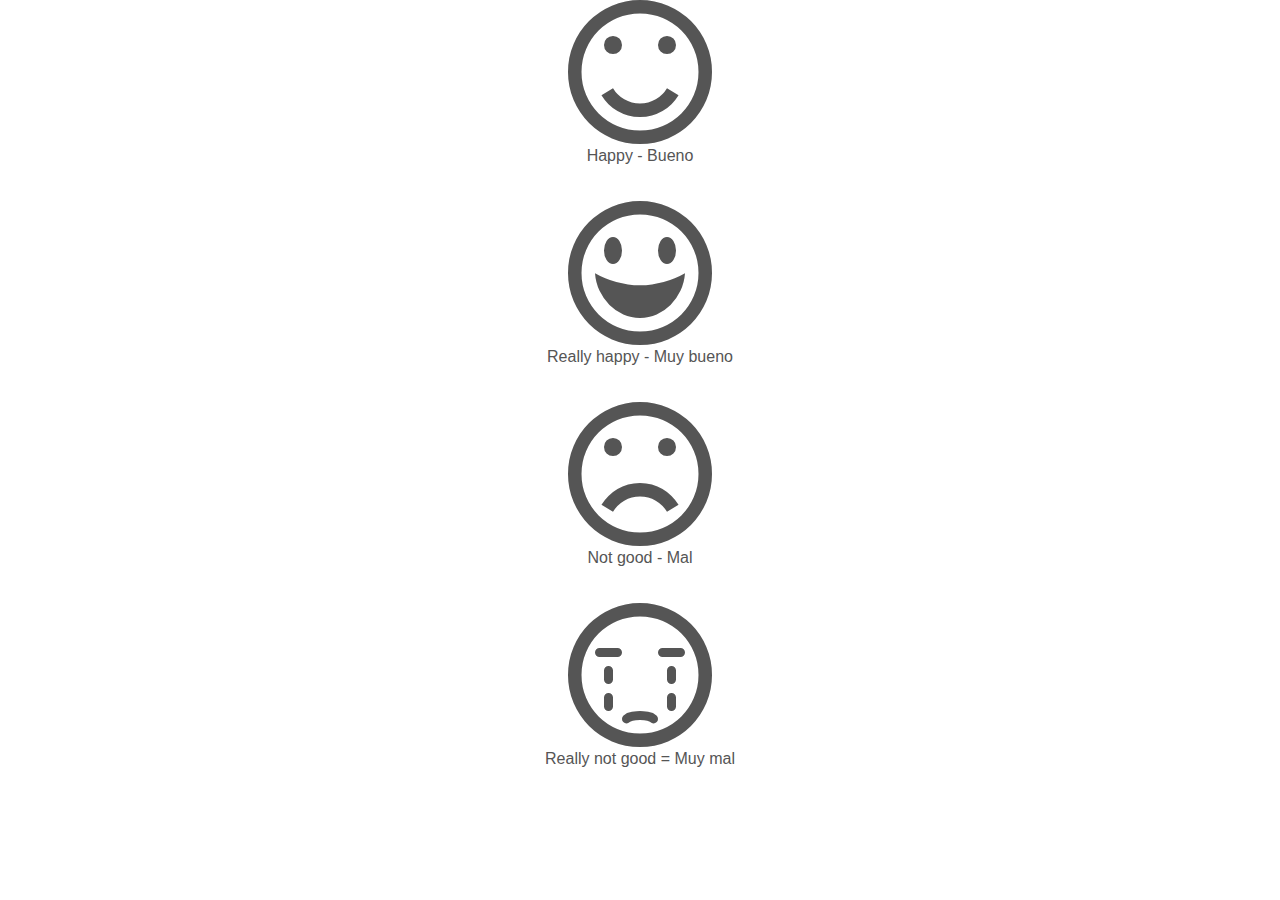
==== commit 709eb148: "v1" ====
--- a/index.html
+++ b/index.html
@@ -1,255 +1,36 @@
 <!doctype html>
 <html>
-    <head>
-        <title>IcoMoon - SVG Icons</title>
-        <meta charset="utf-8">
-        <meta name="viewport" content="width=device-width">
-        <link rel="stylesheet" href="demo-files/demo.css">
-        <link rel="stylesheet" href="style.css">
-    </head>
+  <head>
+    <meta charset="utf-8">
+    <title>IcoMoon Demo</title>
+    <meta name="viewport" content="width=device-width, initial-scale=1">
+    <link rel="stylesheet" href="demo-files/demo.css">
+    <link rel="stylesheet" href="style.css"></head>
+    <style>
+    	body{
+    		text-align: center;
+    	}
+    	p{
+    		margin: 0 0 33px
+    	}
+    	span{display: block;font-size: 9em;}
+    </style>
     <body>
-
-        <header class="bgc1 clearfix">
-            <p class="mhl">SVG Icons - Generated by <a href="https://icomoon.io/app">IcoMoon</a></p>
-        </header>
-        <div class="clearfix mhl ptl">
-            <h1 class="mvm mtn fgc1">Grid Size: 0</h1>
-            <div class="glyph fs1">
-                <div class="clearfix pbs">
-                    <svg class="icon icon-ambulance-o"><use xlink:href="#icon-ambulance-o"></use></svg><span class="mls"> icon-ambulance-o</span>
-                </div>
-            </div>
-            <div class="glyph fs1">
-                <div class="clearfix pbs">
-                    <svg class="icon icon-ambulance"><use xlink:href="#icon-ambulance"></use></svg><span class="mls"> icon-ambulance</span>
-                </div>
-            </div>
-            <div class="glyph fs1">
-                <div class="clearfix pbs">
-                    <svg class="icon icon-cog"><use xlink:href="#icon-cog"></use></svg><span class="mls"> icon-cog</span>
-                </div>
-            </div>
-            <div class="glyph fs1">
-                <div class="clearfix pbs">
-                    <svg class="icon icon-dashboard"><use xlink:href="#icon-dashboard"></use></svg><span class="mls"> icon-dashboard</span>
-                </div>
-            </div>
-            <div class="glyph fs1">
-                <div class="clearfix pbs">
-                    <svg class="icon icon-destination"><use xlink:href="#icon-destination"></use></svg><span class="mls"> icon-destination</span>
-                </div>
-            </div>
-            <div class="glyph fs1">
-                <div class="clearfix pbs">
-                    <svg class="icon icon-engine"><use xlink:href="#icon-engine"></use></svg><span class="mls"> icon-engine</span>
-                </div>
-            </div>
-            <div class="glyph fs1">
-                <div class="clearfix pbs">
-                    <svg class="icon icon-exclamation-o"><use xlink:href="#icon-exclamation-o"></use></svg><span class="mls"> icon-exclamation-o</span>
-                </div>
-            </div>
-            <div class="glyph fs1">
-                <div class="clearfix pbs">
-                    <svg class="icon icon-fault"><use xlink:href="#icon-fault"></use></svg><span class="mls"> icon-fault</span>
-                </div>
-            </div>
-            <div class="glyph fs1">
-                <div class="clearfix pbs">
-                    <svg class="icon icon-firetruck-siren-off"><use xlink:href="#icon-firetruck-siren-off"></use></svg><span class="mls"> icon-firetruck-siren-off</span>
-                </div>
-            </div>
-            <div class="glyph fs1">
-                <div class="clearfix pbs">
-                    <svg class="icon icon-firetruck-siren-on"><use xlink:href="#icon-firetruck-siren-on"></use></svg><span class="mls"> icon-firetruck-siren-on</span>
-                </div>
-            </div>
-            <div class="glyph fs1">
-                <div class="clearfix pbs">
-                    <svg class="icon icon-gauge"><use xlink:href="#icon-gauge"></use></svg><span class="mls"> icon-gauge</span>
-                </div>
-            </div>
-            <div class="glyph fs1">
-                <div class="clearfix pbs">
-                    <svg class="icon icon-inspection"><use xlink:href="#icon-inspection"></use></svg><span class="mls"> icon-inspection</span>
-                </div>
-            </div>
-            <div class="glyph fs1">
-                <div class="clearfix pbs">
-                    <svg class="icon icon-ladder"><use xlink:href="#icon-ladder"></use></svg><span class="mls"> icon-ladder</span>
-                </div>
-            </div>
-            <div class="glyph fs1">
-                <div class="clearfix pbs">
-                    <svg class="icon icon-plugged"><use xlink:href="#icon-plugged"></use></svg><span class="mls"> icon-plugged</span>
-                </div>
-            </div>
-            <div class="glyph fs1">
-                <div class="clearfix pbs">
-                    <svg class="icon icon-pumper"><use xlink:href="#icon-pumper"></use></svg><span class="mls"> icon-pumper</span>
-                </div>
-            </div>
-            <div class="glyph fs1">
-                <div class="clearfix pbs">
-                    <svg class="icon icon-seatbelted"><use xlink:href="#icon-seatbelted"></use></svg><span class="mls"> icon-seatbelted</span>
-                </div>
-            </div>
-            <div class="glyph fs1">
-                <div class="clearfix pbs">
-                    <svg class="icon icon-seatbelts"><use xlink:href="#icon-seatbelts"></use></svg><span class="mls"> icon-seatbelts</span>
-                </div>
-            </div>
-            <div class="glyph fs1">
-                <div class="clearfix pbs">
-                    <svg class="icon icon-startflag"><use xlink:href="#icon-startflag"></use></svg><span class="mls"> icon-startflag</span>
-                </div>
-            </div>
-            <div class="glyph fs1">
-                <div class="clearfix pbs">
-                    <svg class="icon icon-steeringwheel"><use xlink:href="#icon-steeringwheel"></use></svg><span class="mls"> icon-steeringwheel</span>
-                </div>
-            </div>
-            <div class="glyph fs1">
-                <div class="clearfix pbs">
-                    <svg class="icon icon-tire"><use xlink:href="#icon-tire"></use></svg><span class="mls"> icon-tire</span>
-                </div>
-            </div>
-            <div class="glyph fs1">
-                <div class="clearfix pbs">
-                    <svg class="icon icon-toggle-on"><use xlink:href="#icon-toggle-on"></use></svg><span class="mls"> icon-toggle-on</span>
-                </div>
-            </div>
-            <div class="glyph fs1">
-                <div class="clearfix pbs">
-                    <svg class="icon icon-tools"><use xlink:href="#icon-tools"></use></svg><span class="mls"> icon-tools</span>
-                </div>
-            </div>
-            <div class="glyph fs1">
-                <div class="clearfix pbs">
-                    <svg class="icon icon-unplugged"><use xlink:href="#icon-unplugged"></use></svg><span class="mls"> icon-unplugged</span>
-                </div>
-            </div>
-        </div>
-        <svg display="none" width="0" height="0" version="1.1" xmlns="http://www.w3.org/2000/svg" xmlns:xlink="http://www.w3.org/1999/xlink">
-	        <defs>
-	        <symbol id="icon-ambulance-o" viewBox="0 0 1024 1024">
-	        <title>ambulance-o</title>
-	        <path class="path1" d="M1024 512c0 282.77-229.23 512-512 512s-512-229.23-512-512c0-282.77 229.23-512 512-512s512 229.23 512 512z"></path>
-	        <path class="path2" d="M530.603 331.501v-13.408h18.1v-8.715c0-15.419 13.408-27.653 30.167-27.653s30.167 12.737 30.167 27.653v8.715h17.43v13.408h-95.864z"></path>
-	        <path class="path3" d="M688.644 613.394c-35.027 0-63.853 28.323-63.853 63.853 0 35.027 28.994 63.853 63.853 63.853 35.027 0 63.853-28.994 63.853-63.853 0.168-35.027-28.659-63.853-63.853-63.853zM688.644 707.582c-16.759 0-30.167-13.408-30.167-30.167s13.408-30.167 30.167-30.167c16.759 0 30.167 13.408 30.167 30.167 0.168 16.759-13.24 30.167-30.167 30.167z"></path>
-	        <path class="path4" d="M322.786 612.724c-35.027 0-63.853 28.994-63.853 63.853 0 35.027 28.994 63.853 63.853 63.853s63.853-28.323 63.853-63.853c0-35.027-28.323-63.853-63.853-63.853zM323.457 707.582c-16.759 0-30.167-13.408-30.167-30.167s13.408-30.167 30.167-30.167c16.759 0 30.335 13.408 30.335 30.167 0 16.089-13.575 30.167-30.335 30.167z"></path>
-	        <path class="path5" d="M795.737 495.576c18.771 4.022 30.167 12.067 39.049 59.328l13.408 84.803c4.693 27.653-10.726 37.709-30.167 37.709h-47.094c0-45.753-37.038-83.462-82.791-83.462s-82.791 37.038-82.791 83.462h-199.772c0-45.753-37.038-83.462-82.791-83.462s-82.791 37.038-82.791 83.462h-39.049c-13.408 0-24.134-10.056-24.134-23.463v-279.379c0-15.419 12.067-27.653 26.983-27.653h501.777c18.771 0 33.016 9.385 39.72 26.312l50.446 122.344zM628.813 375.243v116.478h133.908l-47.094-116.478h-86.814zM508.313 476.805v-71.395h-71.395v71.395h-71.227v71.395h71.395v71.395h71.395v-71.395h71.395v-71.395h-71.563z"></path>
-	        </symbol>
-	        <symbol id="icon-ambulance" viewBox="0 0 1498 1024">
-	        <title>ambulance</title>
-	        <path class="path1" d="M788.768 111.002v-29.894h40.431v-19.602c-0.002-34.552 29.892-61.505 67.382-61.505s67.385 28.425 67.385 61.503v19.602h38.96v29.897h-214.158z"></path>
-	        <path class="path2" d="M1141.128 739.269c-77.922 0-142.365 62.974-142.365 142.365 0 77.922 64.444 142.365 142.365 142.365s142.365-64.444 142.365-142.365c0.245-77.919-64.201-142.365-142.365-142.365zM1141.128 949.264c-37.49 0-67.385-29.894-67.385-67.385s29.894-67.385 67.385-67.385c37.49 0 67.385 29.894 67.385 67.385 0.245 37.49-29.894 67.385-67.385 67.385z"></path>
-	        <path class="path3" d="M325.407 737.8c-77.922 0-142.365 64.444-142.365 142.365s64.444 142.365 142.365 142.365 142.365-62.974 142.365-142.365c0-77.922-62.974-142.365-142.365-142.365zM326.876 949.264c-37.49 0-67.385-29.894-67.385-67.385s29.894-67.385 67.385-67.385 67.63 29.894 67.63 67.385c0 36.021-30.139 67.385-67.63 67.385z"></path>
-	        <path class="path4" d="M1379.546 476.837c41.901 9.065 67.385 26.953 86.987 132.073l29.894 188.921c10.537 61.503-24.012 84.046-67.385 84.046h-104.875c0-101.934-82.577-185.982-184.511-185.982s-184.511 82.577-184.511 185.982h-445.229c0-101.934-82.577-185.982-184.511-185.982s-184.511 82.577-184.511 185.982h-86.989c-29.894 0.002-53.907-22.541-53.907-52.435v-622.388c0-34.549 26.953-61.503 60.033-61.503h1118.585c41.901 0 73.511 21.074 88.459 58.564l112.469 272.722zM1007.828 208.526v259.491h298.453l-105.12-259.491h-193.333zM739.269 434.937v-159.027h-159.027v159.027h-158.782v159.027h159.027v159.027h159.027v-159.027h159.027v-159.027h-159.271z"></path>
-	        </symbol>
-	        <symbol id="icon-cog" viewBox="0 0 1024 1024">
-	        <title>cog</title>
-	        <path class="path1" d="M548.346 36.346l28.444 115.358c52.148 9.481 101.136 30.025 142.222 58.469l102.716-60.049 52.148 52.148-61.63 102.716c28.444 42.667 48.988 90.074 58.469 142.222l115.358 28.444v72.691l-115.358 28.444c-9.481 52.148-30.025 101.136-58.469 142.222l61.63 102.716-52.148 52.148-102.716-61.63c-42.667 28.444-90.074 48.988-142.222 58.469l-28.444 115.358h-72.691l-28.444-115.358c-52.148-9.481-101.136-30.025-142.222-58.469l-102.716 61.63-52.148-52.148 61.63-102.716c-28.444-42.667-48.988-90.074-58.469-142.222l-115.358-28.444v-72.691l115.358-28.444c9.481-52.148 30.025-101.136 58.469-142.222l-61.63-102.716 52.148-52.148 102.716 61.63c42.667-28.444 90.074-48.988 142.222-58.469l28.444-115.358h72.691zM512 768c140.642 0 256-115.358 256-256s-115.358-256-256-256-256 115.358-256 256 115.358 256 256 256zM548.346 0h-72.691c-17.383 0-31.605 11.062-34.765 28.444l-23.704 93.235c-39.506 9.481-77.432 25.284-113.778 47.407l-82.173-50.568c-6.321-3.16-12.642-4.741-18.963-4.741-9.481 0-18.963 3.16-25.284 11.062l-52.148 52.148c-12.642 11.062-14.222 28.444-6.321 44.247l48.988 82.173c-22.123 34.765-36.346 72.691-47.407 113.778l-93.235 23.704c-15.802 3.16-26.864 17.383-26.864 34.765v72.691c0 17.383 11.062 31.605 28.444 34.765l93.235 23.704c9.481 39.506 25.284 77.432 47.407 113.778l-48.988 82.173c-7.901 14.222-6.321 33.185 4.741 44.247l52.148 52.148c6.321 6.321 15.802 11.062 25.284 11.062 6.321 0 12.642-1.58 18.963-4.741l82.173-48.988c34.765 22.123 72.691 36.346 113.778 47.407l23.704 93.235c4.741 15.802 18.963 28.444 34.765 28.444h72.691c17.383 0 31.605-11.062 34.765-28.444l23.704-93.235c39.506-9.481 77.432-25.284 113.778-47.407l82.173 48.988c6.321 3.16 12.642 4.741 18.963 4.741 9.481 0 18.963-3.16 25.284-11.062l52.148-52.148c12.642-12.642 14.222-30.025 4.741-44.247l-48.988-82.173c22.123-34.765 36.346-72.691 47.407-113.778l93.235-23.704c15.802-4.741 28.444-18.963 28.444-34.765v-72.691c0-17.383-11.062-31.605-28.444-34.765l-93.235-23.704c-9.481-39.506-25.284-77.432-47.407-113.778l48.988-82.173c7.901-14.222 6.321-33.185-4.741-44.247l-52.148-52.148c-6.321-6.321-15.802-11.062-25.284-11.062-6.321 0-12.642 1.58-18.963 4.741l-82.173 48.988c-34.765-22.123-72.691-36.346-113.778-47.407l-22.123-91.654c-4.741-17.383-18.963-28.444-36.346-28.444v0zM512 731.654c-121.679 0-219.654-97.975-219.654-219.654s97.975-219.654 219.654-219.654 219.654 97.975 219.654 219.654-97.975 219.654-219.654 219.654v0z"></path>
-	        </symbol>
-	        <symbol id="icon-dashboard" viewBox="0 0 1024 1024">
-	        <title>dashboard</title>
-	        <path class="path1" d="M511.999 0c-283.306 0-511.999 228.693-511.999 511.999s228.693 511.999 511.999 511.999 511.999-228.693 511.999-511.999-228.692-511.999-511.999-511.999zM511.999 921.599c-225.28 0-409.6-184.32-409.6-409.6s184.322-409.599 409.6-409.599 409.6 184.32 409.6 409.599-184.32 409.6-409.6 409.6zM525.653 228.693h-27.307v75.093h27.307v-75.093zM457.387 303.787l-10.239-71.681-23.894 3.413 10.239 71.681 23.894-3.413zM348.16 252.586l20.479 71.681 23.894-6.828-20.479-71.681-23.894 6.828zM276.48 279.894l30.72 68.266 23.894-10.239-30.72-68.266-23.894 10.239zM208.214 317.439l40.961 61.44 20.479-13.654-40.961-61.44-20.479 13.654zM146.772 365.227l47.786 58.027 20.479-17.066-47.786-58.027-20.479 17.066zM566.613 303.787l23.894 3.413 10.239-71.681-23.894-3.413-10.239 71.681zM631.466 317.439l23.894 6.828 20.479-71.681-23.894-6.828-20.479 71.681zM696.319 337.92l23.894 10.239 30.72-68.266-23.894-10.239-30.72 68.266zM795.307 303.787l-40.961 61.44 20.479 13.654 40.961-61.44-20.479-13.654zM856.747 348.16l-47.786 58.027 20.479 17.066 47.786-58.027-20.479-17.066zM556.373 703.147c-13.654-6.828-27.307-368.64-44.373-368.64s-34.133 361.814-47.786 368.64c-23.894 13.654-37.548 40.961-37.548 71.681 0 47.786 37.548 85.334 85.334 85.334s85.334-37.548 85.334-85.334c0-27.307-17.066-54.614-40.961-71.681zM511.999 832.853c-30.72 0-54.614-23.894-54.614-54.614s23.894-54.614 54.614-54.614c30.72 0 54.614 23.894 54.614 54.614s-23.894 54.614-54.614 54.614z"></path>
-	        </symbol>
-	        <symbol id="icon-destination" viewBox="0 0 693 1024">
-	        <title>destination</title>
-	        <path class="path1" d="M347.136 0c-191.488 0-347.136 155.648-347.136 347.136 0 4.096 0 8.192 0 12.288 1.024 36.864 8.192 71.68 19.456 104.448 74.752 242.688 327.68 560.128 327.68 560.128s252.928-317.44 326.656-560.128c11.264-32.768 18.432-67.584 19.456-104.448 0-4.096 0-8.192 0-12.288 1.024-191.488-154.624-347.136-346.112-347.136zM347.136 517.12c-94.208 0-169.984-75.776-169.984-169.984s75.776-169.984 169.984-169.984c94.208 0 169.984 75.776 169.984 169.984 0 93.184-75.776 169.984-169.984 169.984z"></path>
-	        </symbol>
-	        <symbol id="icon-engine" viewBox="0 0 1467 1024">
-	        <title>engine</title>
-	        <path class="path1" d="M1398.965 361.412h-121.976v134.024h-90.352l-183.72-301.178h-277.082v-105.41h198.775v-88.847h-518.021v88.847h200.283v105.413h-245.459l-129.506 140.046h-81.317v161.129h-66.259v-195.765h-84.33v518.024h84.33v-177.695h66.259v111.435h84.33l245.459 272.565h722.824v-150.589h75.295v150.589h121.976c0 0 66.259-16.565 66.259-331.294-1.507 0 4.515-331.294-67.767-331.294z"></path>
-	        </symbol>
-	        <symbol id="icon-exclamation-o" viewBox="0 0 1024 1024">
-	        <title>exclamation-o</title>
-	        <path class="path1" d="M512 0c-282.771 0-512 229.229-512 512s229.229 512 512 512 512-229.229 512-512-229.229-512-512-512zM552.492 800.627h-81.318v-84.999h81.318v84.999zM554.165 397.888l-20.078 259.848h-41.663l-21.25-259.848v-197.271h82.991v197.271z"></path>
-	        </symbol>
-	        <symbol id="icon-fault" viewBox="0 0 1024 1024">
-	        <title>fault</title>
-	        <path class="path1" d="M512 0c-281.6 0-512 230.4-512 512s230.4 512 512 512 512-230.4 512-512-230.4-512-512-512zM352 284.799l160 160 160-160 67.201 67.201-160 160 160 160-67.201 67.201-160-160-160 160-67.201-67.201 160-160-160-160 67.201-67.201z"></path>
-	        </symbol>
-	        <symbol id="icon-firetruck-siren-off" viewBox="0 0 879 1024">
-	        <title>firetruck-siren-off</title>
-	        <path class="path1" d="M800.905 510.885h78.083v-200.785h-78.083v-42.388c0-51.312-49.081-64.697-73.62-69.159v-75.851h-55.773v75.851h-44.619v-198.553h-62.466v44.619h-245.403v-44.619h-62.466v198.553h-49.081v-75.851h-55.773v75.851c-24.541 4.463-73.62 17.847-73.62 69.159v42.388h-78.083v200.785h78.083v283.329h-62.466v116.009h122.702v58.005c0 35.695 20.078 53.542 55.773 53.542s55.773-17.847 55.773-53.542v-58.005h379.259v58.005c0 35.695 20.078 55.773 53.542 55.773s58.005-20.078 58.005-55.773v-58.005h122.702v-116.009h-62.466l-0.001-283.329zM729.515 287.79v223.093h-261.019v-223.093h261.019zM321.254 78.083h245.403v44.619h-245.403v-44.619zM321.254 156.166h245.403v44.619h-245.403v-44.619zM153.934 287.79h261.019v223.093h-261.019v-223.093zM283.329 794.214h-131.625v-66.929h131.625v66.929zM555.503 794.214h-220.863v-182.937h220.863v182.937zM733.978 794.214h-131.625v-66.929h131.625v66.929z"></path>
-	        </symbol>
-	        <symbol id="icon-firetruck-siren-on" viewBox="0 0 935 1024">
-	        <title>firetruck-siren-on</title>
-	        <path class="path1" d="M794.412 556.698h71.112v-182.857h-71.112v-38.603c0-46.731-44.698-58.921-67.048-62.984v-69.079h-50.793v69.079h-40.635v-180.826h-56.888v40.635h-223.493v-40.635h-56.888v180.826h-44.698v-69.079h-50.793v69.079c-22.35 4.064-67.048 16.254-67.048 62.984v38.603h-71.112v182.857h71.112v258.031h-56.89v105.652h111.746v52.826c0 32.507 18.286 48.762 50.793 48.762s50.795-16.254 50.795-48.762v-52.826h345.397v52.826c0 32.507 18.286 50.793 48.762 50.793s52.826-18.286 52.826-50.793v-52.826h111.746v-105.65h-56.888l-0.002-258.033zM729.397 353.524v203.174h-237.714v-203.174h237.714zM357.588 162.54h223.493v40.635h-223.493v-40.635zM357.588 233.65h223.493v40.635h-223.493v-40.635zM205.207 353.524h237.714v203.174h-237.714v-203.174zM323.048 814.731h-119.874v-60.952h119.874v60.952zM570.921 814.731h-201.143v-166.604h201.143v166.604zM733.46 814.731h-119.874v-60.952h119.874v60.952z"></path>
-	        <path class="path2" d="M229.588 156.443c-10.159 0-18.286-8.126-18.286-18.286s8.126-18.286 18.286-18.286c10.159 0 18.286 8.126 18.286 18.286s-8.128 18.286-18.286 18.286v0zM229.588 97.524c-10.159 0-18.286-8.126-18.286-18.286s8.126-18.286 18.286-18.286c10.159 0 18.286 8.126 18.286 18.286s-8.128 18.286-18.286 18.286v0zM229.588 36.571c-10.159 0-18.286-8.126-18.286-18.286s8.126-18.286 18.286-18.286c10.159 0 18.286 8.126 18.286 18.286s-8.128 18.286-18.286 18.286v0z"></path>
-	        <path class="path3" d="M156.445 184.888c-4.064 0-10.159-2.031-12.19-4.064-4.064-4.062-4.064-8.126-4.064-12.189 0-4.064 2.031-10.159 4.064-12.19 6.095-6.095 18.286-6.095 26.412 0 6.095 8.126 6.095 18.286 0 26.412-4.064 0-8.126 2.031-14.222 2.031v0zM113.778 142.222c-4.064 0-10.159-2.031-12.19-6.095-8.126-6.095-8.126-18.286 0-26.412 6.095-6.095 18.286-6.095 26.412 0 4.064 4.064 4.064 8.126 4.064 12.19 0 6.095-2.031 10.159-4.064 12.19-4.064 6.095-8.126 8.126-14.222 8.126v0zM71.112 99.555c-4.064 0-10.159-2.031-12.19-6.095-4.064-4.064-6.095-8.126-6.095-12.19s2.031-10.159 6.095-12.19c6.095-6.095 18.286-6.095 26.412 0 6.095 8.126 6.095 18.286 0 26.412-4.064 2.033-8.126 4.064-14.222 4.064v0z"></path>
-	        <path class="path4" d="M138.159 262.095c-10.159 0-18.286-8.126-18.286-18.286s8.126-18.286 18.286-18.286c10.159 0 18.286 8.126 18.286 18.286s-8.128 18.286-18.286 18.286v0zM79.238 262.095c-10.159 0-18.286-8.126-18.286-18.286s8.126-18.286 18.286-18.286 18.286 8.126 18.286 18.286c0 10.159-8.126 18.286-18.286 18.286v0zM18.286 262.095c-10.159 0-18.286-8.126-18.286-18.286s8.126-18.286 18.286-18.286 18.286 8.126 18.286 18.286c0 10.159-8.126 18.286-18.286 18.286v0z"></path>
-	        <path class="path5" d="M705.016 156.443c-10.159 0-18.286-8.126-18.286-18.286s8.126-18.286 18.286-18.286c10.159 0 18.286 8.126 18.286 18.286s-8.128 18.286-18.286 18.286v0zM705.016 97.524c-10.159 0-18.286-8.126-18.286-18.286s8.126-18.286 18.286-18.286c10.159 0 18.286 8.126 18.286 18.286s-8.128 18.286-18.286 18.286v0zM705.016 36.571c-10.159 0-18.286-8.126-18.286-18.286s8.126-18.286 18.286-18.286c10.159 0 18.286 8.126 18.286 18.286s-8.128 18.286-18.286 18.286v0z"></path>
-	        <path class="path6" d="M778.159 184.888c-4.064 0-10.159-2.031-12.19-4.064-4.064-4.064-6.095-8.126-6.095-12.19s2.031-10.159 6.095-12.19c6.095-6.095 18.286-6.095 26.412 0 6.095 8.126 6.095 18.286 0 26.412-6.095 0.002-10.159 2.033-14.222 2.033v0zM818.793 142.222c-4.064 0-10.159-2.031-12.19-6.095-6.095-6.095-6.095-18.286 0-26.412 6.095-6.095 18.286-6.095 26.412 0 6.095 6.095 6.095 18.286 0 26.412-4.062 4.064-8.126 6.095-14.222 6.095v0zM861.46 99.555c-4.064 0-10.159-2.031-12.19-6.095-6.095-6.095-6.095-18.286 0-26.412 8.126-6.095 18.286-6.095 26.412 0 4.064 4.064 6.095 8.126 6.095 12.19s-2.031 10.159-6.095 12.19c-4.062 6.095-8.126 8.126-14.222 8.126v0z"></path>
-	        <path class="path7" d="M916.317 262.095c-10.159 0-18.286-8.126-18.286-18.286s8.126-18.286 18.286-18.286c10.159 0 18.286 8.126 18.286 18.286s-10.158 18.286-18.286 18.286v0zM855.365 262.095c-10.159 0-18.286-8.126-18.286-18.286s8.126-18.286 18.286-18.286c10.159 0 18.286 8.126 18.286 18.286s-8.126 18.286-18.286 18.286v0zM796.445 262.095c-10.159 0-18.286-8.126-18.286-18.286s8.126-18.286 18.286-18.286c10.159 0 18.286 8.126 18.286 18.286-2.033 10.159-10.159 18.286-18.286 18.286v0z"></path>
-	        </symbol>
-	        <symbol id="icon-gauge" viewBox="0 0 2143 1024">
-	        <title>gauge</title>
-	        <path class="path1" d="M1109.521 852.958v0l-38.259-380.343-38.259 380.343c-31.509 13.503-51.762 45.012-51.762 81.021 0 49.512 40.509 90.021 90.021 90.021s90.021-40.509 90.021-90.021c0-36.009-22.506-67.518-51.762-81.021z"></path>
-	        <path class="path2" d="M1071.262 0c-576.142 0-1046.506 454.612-1071.262 1024h443.358c15.753-333.081 290.323-600.898 627.904-600.898s614.401 265.563 627.904 600.898h443.358c-27.006-569.388-495.12-1024-1071.262-1024z"></path>
-	        </symbol>
-	        <symbol id="icon-inspection" viewBox="0 0 640 1024">
-	        <title>inspection</title>
-	        <path class="path1" d="M512 153.6v38.4c0 35.814-28.186 64-64 64h-256c-35.814 0-64-28.186-64-64v-38.4c-70.465 0-128 57.665-128 128v614.4c0 70.465 57.535 128 128 128h384c70.465 0 128-57.535 128-128v-614.4c0-70.335-57.535-128-128-128zM247.079 791.014c-6.335 6.465-14.093 8.921-23.014 8.921s-16.679-2.586-23.014-8.921l-112.614-112.614 44.865-44.735 90.893 90.893 280.307-280.307 44.735 44.735-302.158 302.028z"></path>
-	        <path class="path2" d="M448 89.6h-38.4c0-49.907-39.693-89.6-89.6-89.6s-89.6 39.693-89.6 89.6h-38.4c-21.721 0-38.4 16.679-38.4 38.4v64c0 21.721 16.679 38.4 38.4 38.4h256c21.721 0 38.4-16.679 38.4-38.4v-64c0-21.721-16.679-38.4-38.4-38.4zM320 140.8c-28.186 0-51.2-23.014-51.2-51.2s23.014-51.2 51.2-51.2 51.2 23.014 51.2 51.2-23.014 51.2-51.2 51.2z"></path>
-	        </symbol>
-	        <symbol id="icon-ladder" viewBox="0 0 1024 1024">
-	        <title>ladder</title>
-	        <path class="path1" d="M242.358 9.631c-12.84 12.84-12.84 32.1 0 44.94l70.62 70.62-187.786 187.786-70.62-70.62c-12.84-12.84-32.1-12.84-44.94 0s-12.84 32.1 0 44.94l727.071 727.071c12.84 12.84 32.1 12.84 44.94 0s12.84-32.1 0-44.94l-70.62-70.62 187.786-187.786 70.62 70.62c12.84 12.84 32.1 12.84 44.94 0s12.84-32.1 0-44.94l-727.071-727.071c-11.235-12.842-32.1-12.842-44.94 0zM341.869 529.656l-62.595-62.595 187.786-187.786 62.595 62.595-187.786 187.786zM574.596 386.809l62.595 62.595-187.786 187.786-62.595-62.595 187.786-187.786zM494.344 682.131l187.786-187.786 62.595 62.595-187.786 187.788-62.595-62.597zM357.918 171.737l62.595 62.595-187.786 187.786-62.595-62.595c1.605-1.605 187.786-187.786 187.786-187.786zM666.082 852.263l-62.595-62.595 187.786-187.786 62.595 62.595-187.786 187.786z"></path>
-	        </symbol>
-	        <symbol id="icon-plugged" viewBox="0 0 344 1024">
-	        <title>plugged</title>
-	        <path class="path1" d="M291.814 547.168v-148.299c0-12.412-10.085-23.143-23.143-23.143-12.412 0-23.143 10.085-23.143 23.143v148.299h-148.299v-148.299c0-12.412-10.085-23.143-23.143-23.143-12.412 0-23.143 10.085-23.143 23.143v148.299h-50.941v91.152c0 82.618 58.699 152.178 136.663 167.564v140.541h68.784v-140.541c77.964-16.162 136.663-84.945 136.663-167.564v-91.152c1.422 0-50.295 0-50.295 0z"></path>
-	        <path class="path2" d="M343.531 476.832v-91.152c0-82.618-58.699-152.178-136.663-167.564v-140.541h-68.784v140.541c-77.964 16.162-136.663 84.945-136.663 167.564v91.152c334.352 0 2.327 0 342.109 0z"></path>
-	        </symbol>
-	        <symbol id="icon-pumper" viewBox="0 0 1087 1024">
-	        <title>pumper</title>
-	        <path class="path1" d="M188.247 3.641c-30.309 5.512-90.926 22.043-90.926 85.416v52.35h-96.437v247.981h96.437v349.928h-77.149v143.277h151.544v71.64c0 44.085 24.798 66.128 68.883 66.128s68.883-22.043 68.883-66.128v-71.64h468.407v71.64c0 44.085 24.798 68.883 66.128 68.883s71.64-24.798 71.64-68.883v-71.64h151.544v-143.277h-77.149v-352.684h96.437v-247.979h-96.437v-52.352c0-63.373-60.618-79.904-90.926-85.416l-710.878 2.757zM899.124 111.098v275.533h-322.375v-275.533h322.375zM188.247 111.098h322.373v275.533h-322.373v-275.533zM348.056 736.561h-162.565v-82.661h162.565v82.661zM684.207 736.561h-272.778v-225.938h272.778v225.938zM904.634 736.561h-162.565v-82.661h162.565v82.661z"></path>
-	        </symbol>
-	        <symbol id="icon-seatbelted" viewBox="0 0 850 1024">
-	        <title>seatbelted</title>
-	        <path class="path1" d="M491.421 204.828c31.32-21.619 48.228-55.433 48.228-91.604-0.001-62.64-50.585-113.224-113.224-113.224s-113.224 50.583-113.224 113.224c0 36.171 16.907 72.341 48.228 91.604v33.676c-139.831 67.49-188.752 99.503-205.659 391.085l369.326-374.179c-12.057-4.85-21.619-12.057-33.676-16.907v-33.675zM672.134 106.017l-147.038 149.393 62.64 38.526 134.981-137.336-50.583-50.583zM689.042 674.628c6.513-186.95-33.676-327.752-101.167-380.691l-347.015 349.372c57.789-14.413 120.429-21.619 183.070-21.619 86.753 0 192.77 26.469 265.112 52.939 0 24.114-9.701 64.996-12.057 72.341 0 0-168.657-48.228-250.56-48.228s-184.455 18.293-251.808 47.119l-2.079-0.97c0 0-13.443-36.586-15.937-65.55-2.356-36.171-0.693-49.89-0.693-49.89l-151.057 151.058c-2.356 2.356-2.356 2.356-4.85 4.85l53.078 48.228c33.676-36.171 72.341-64.996 120.429-86.754 19.263 74.697 55.433 161.45 110.867 264.973l7.207 12.057h118.074l-9.701-16.907c-84.397-149.117-91.743-204.55-84.397-226.309 21.619-2.356 89.11-4.85 113.224-4.85s91.604 4.85 113.224 4.85c7.207 21.619 0 77.053-84.397 226.446l-9.701 16.907h110.867l2.356-4.85c2.356-2.356 2.356-4.85 4.85-7.207 55.433-101.167 93.96-187.92 110.867-264.973 50.583 21.619 89.11 50.583 115.718 84.397l57.79-45.731c-36.032-45.872-93.96-84.399-161.311-111.007z"></path>
-	        </symbol>
-	        <symbol id="icon-seatbelts" viewBox="0 0 3860 1024">
-	        <title>seatbelts</title>
-	        <path class="path1" d="M2048.006 0v1024h984.615v-1024h-984.615zM2835.701 827.080h-590.768v-630.159h590.768v630.159z"></path>
-	        <path class="path2" d="M2363.083 315.076h354.462v393.847h-354.462v-393.847z"></path>
-	        <path class="path3" d="M1370.585 118.156l-200.862-118.156h-460.799v118.156h-708.924l39.385 393.847-39.385 393.847h708.924v118.156h472.618l196.92-118.156h433.232v-787.694h-441.11zM945.236 945.236h-157.541v-39.385l39.385-39.385v-708.924l-39.385-39.385v-39.385h157.541v866.465zM1654.159 748.309h-196.92v-472.618h196.92v472.618z"></path>
-	        <path class="path4" d="M3859.701 118.156h-630.153l-78.771-78.771h-78.771v945.229h78.771l78.771-78.764h630.153l-39.385-393.847z"></path>
-	        </symbol>
-	        <symbol id="icon-startflag" viewBox="0 0 1050 1024">
-	        <title>startflag</title>
-	        <path class="path1" d="M42.63 74.799c30.62-8.749 62.333 9.841 69.989 40.463l221.996 835.49c7.654 30.62-9.841 62.335-40.461 71.083s-62.333-9.841-69.989-40.463l-221.998-835.492c-8.749-30.62 9.843-62.333 40.463-71.081z"></path>
-	        <path class="path2" d="M164.015 141.506c15.31-25.151 153.1-238.399 390.405-88.58 238.399 149.82 392.594 256.989 495.39 77.645 0 0-25.153 145.444-69.989 221.995-43.743 76.55-181.533 182.628-352.131 137.79-157.475-41.556-274.488 22.966-321.511 165.13 0 0-131.229-474.611-142.165-513.98z"></path>
-	        </symbol>
-	        <symbol id="icon-steeringwheel" viewBox="0 0 1024 1024">
-	        <title>steeringwheel</title>
-	        <path class="path1" d="M433.483 544.269c0 43.025 35.495 78.52 78.522 78.52 43.025 0 78.522-35.495 78.522-78.52-1.076-44.101-36.571-78.522-78.522-78.522-43.026 0-78.522 35.495-78.522 78.522z"></path>
-	        <path class="path2" d="M512.003 0c-282.89 0-512 230.184-512 512-1.076 282.89 229.11 512 512 512s512-230.184 512-512c0-282.89-230.184-512-512-512zM911.062 478.655c1.076 10.757 1.076 22.588 1.076 34.421 0 100.255-37.028 190.981-97.424 261.716-29.711-34.297-45.635-77.063-45.635-127.262 0-61.303 55.897-127.446 141.931-169.397l0.052 0.522zM206.525 774.454c-61.311-69.916-97.882-162.419-97.882-262.454 0-10.757 0-22.588 1.076-33.345 0 0 2.152 0 2.152 0 0 1.974 0-1.974 0 0 84.974 40.875 140.907 107.564 140.907 168.875 0 49.478-15.059 92.505-45.176 126.924 0 0 0 0 0 0h-1.076zM274.29 836.841c-0.182-0.182-0.365-0.35-0.547-0.525 91.114-90.927 146.989-98.433 227.505-98.433 2.152 0 17.211 0 17.211 0 80.672 0 136.605 8.605 229.11 100.034 0 0 0 0 0 0-66.689 48.404-147.361 76.37-235.564 76.37-89.279 0-171.026-29.042-237.715-77.446zM129.897 386.97c53.419-159.030 203.374-275.105 381.030-275.105 178.236 0 329.669 114.685 382.635 275.576-60.1 45.98-108.464 30.941-179.341 8.389-51.63-16.135-115.091-34.419-202.218-34.419v0c-86.051 0-150.588 19.361-202.218 35.495-72.067 22.588-119.903 36.201-180.139-8.975zM621.719 543.194c0 61.311-49.478 110.789-110.789 110.789s-110.789-49.478-110.789-110.789c0-61.311 49.478-110.789 110.789-110.789 61.309 0 110.789 49.478 110.789 110.789z"></path>
-	        </symbol>
-	        <symbol id="icon-tire" viewBox="0 0 1023 1024">
-	        <title>tire</title>
-	        <path class="path1" d="M533.313 610.904l37.157 114.75c3.278 8.742 12.022 13.115 20.764 9.836 0 0 36.064-14.207 59.013-31.693s48.086-45.9 48.086-45.9c5.464-6.556 4.371-17.486-2.185-22.949l-98.357-71.035c-7.649-5.464-18.578-4.371-24.042 3.278 0 0-4.371 5.464-14.207 12.022-9.836 7.651-16.393 9.836-16.393 9.836-7.649 3.277-13.115 13.111-9.835 21.855zM320.206 657.896c0 0 25.135 29.507 48.086 45.9 22.949 16.393 59.013 31.693 59.013 31.693 8.744 3.278 17.486-1.093 20.764-9.836l37.157-114.75c3.278-8.742-2.185-18.578-10.929-21.857 0 0-6.556-2.185-16.393-9.836s-14.207-12.022-14.207-12.022c-5.464-7.651-16.393-8.742-24.042-3.278l-98.357 71.035c-5.462 5.465-6.555 16.395-1.091 22.951zM431.677 442.605l-98.357-71.035c-7.651-5.464-17.486-3.278-22.949 4.371 0 0-20.764 32.786-29.507 60.108s-12.022 65.571-12.022 65.571c-1.093 8.742 6.556 16.393 15.3 16.393h121.306c8.744 0 17.486-7.651 17.486-16.393 0 0 0-6.556 4.371-18.578 3.278-12.022 7.649-17.486 7.649-17.486 5.465-6.558 4.373-17.487-3.277-22.951zM586.862 299.442c3.278-8.742-2.185-17.486-10.929-19.671 0 0-37.157-8.742-66.664-8.742-28.415 0-66.664 8.742-66.664 8.742-8.744 2.185-14.207 10.929-10.929 19.671l37.157 114.75c3.278 8.742 12.022 14.207 21.857 12.022 0 0 6.556-2.185 18.578-2.185s18.578 2.185 18.578 2.185c8.744 2.185 18.578-3.278 21.857-12.022l37.16-114.75zM733.303 519.104c8.744 0 16.393-7.651 15.3-16.393 0 0-3.278-38.249-12.022-65.571s-29.507-60.108-29.507-60.108c-5.464-7.651-15.3-9.836-22.949-4.371l-98.357 71.035c-7.649 5.464-9.836 16.393-4.371 24.042 0 0 3.278 5.464 7.649 17.486s4.371 18.578 4.371 18.578c0 8.742 8.744 16.393 17.486 16.393l122.401-1.091zM739.861 675.383c-90.706 126.77-267.749 156.277-394.519 64.479-126.77-90.706-156.277-267.749-64.479-394.519 90.706-126.77 267.749-156.277 394.519-65.571 125.677 91.799 155.185 268.84 64.479 395.612zM1022.909 488.505c-1.093-28.415-5.464-62.293-12.022-90.706 0 0-1.093-5.464-7.649-7.651-5.464-2.185-9.836-3.278-13.115-4.371-1.093-1.093-2.185-2.185-3.278-3.278 0-2.185 0-3.278 1.093-4.371v0c2.185-2.185 5.464-5.464 8.744-9.836 0 0 4.371-4.371 2.185-10.929-7.649-27.322-20.764-59.013-34.971-84.15 0 0-3.278-5.464-8.744-5.464-6.556 0-9.836-1.093-13.115-1.093-1.093 0-3.278-1.093-4.371-2.185s-1.093-3.278 0-5.464v0c1.093-3.278 3.278-6.556 6.556-12.022 0 0 3.278-5.464 0-10.929-14.207-24.042-36.064-51.364-55.735-72.128 0 0-4.371-4.371-9.835-3.278s-9.836 2.185-13.115 2.185c-1.093 0-3.278 0-4.371-1.093s-2.185-3.278-1.093-4.371v0c1.093-3.278 1.093-7.651 2.185-13.115 0 0 1.093-6.556-3.278-9.836-20.764-19.671-48.086-40.435-73.221-55.735 0 0-5.464-3.278-10.929 0-5.464 2.185-9.836 4.371-12.022 6.556-1.093 1.093-3.278 1.093-4.371 0s-2.185-2.185-2.185-4.371v0c0-3.278 0-7.651-1.093-13.115 0 0 0-6.556-5.464-8.742-25.135-13.115-56.828-26.228-85.242-34.971 0 0-5.464-2.185-10.929 2.185-4.371 4.371-7.649 6.556-9.836 8.742-1.093 1.093-3.278 1.093-4.371 1.093-2.185 0-3.278-2.185-3.278-3.278v0c-1.093-3.278-2.185-7.651-4.371-13.115 0 0-2.185-5.464-7.649-7.651-27.322-6.556-61.2-10.927-90.708-12.020 0 0 0 0-1.093 0-2.185 0-6.556 1.093-8.744 5.464-3.278 5.464-5.464 8.742-7.649 10.929-1.093 1.093-2.185 2.185-4.371 2.185s-3.278-1.093-4.371-2.185v0c-2.185-2.185-4.371-6.556-7.649-10.929 0 0-3.278-5.464-9.836-5.464-28.415 1.093-62.293 5.464-90.706 12.022 0 0-5.464 1.093-7.649 7.651-2.185 5.464-3.278 9.836-4.371 13.115-1.093 1.093-2.185 2.185-3.278 3.278-2.185 0-3.278 0-4.371-1.093v0l-1.093-1.093c-1.093 0-1.093-1.093-2.185-2.185s-1.093-1.093-2.185-2.185c-1.093 0-1.093-1.093-2.185-1.093-1.093-1.093-2.185-2.185-3.278-2.185 0 0-4.371-4.371-10.929-2.185-27.322 7.651-59.013 20.764-84.15 34.971 0 0-5.464 3.278-5.464 8.742 0 6.556-1.093 9.836-1.093 13.115 0 1.093-1.093 3.278-2.185 4.371s-2.185 1.093-3.278 0c-3.278-1.093-6.556-3.278-13.115-6.556-1.093-1.093-3.278-1.093-4.371-1.093-2.185 0-4.371 0-7.651 1.093-16.393 9.836-33.878 22.949-51.364 37.157-7.651 6.556-15.3 12.022-21.857 18.578-1.093 1.093-2.185 2.185-2.185 4.371-1.093 2.185-1.093 4.371-1.093 6.556 1.093 6.556 2.185 12.022 3.278 15.3 0 1.093-1.093 2.185-1.093 3.278-1.093 1.093-3.278 1.093-4.371 1.093-3.278-1.093-7.651-1.093-13.115-2.185-6.556-1.093-9.836 3.278-9.836 3.278-20.764 20.764-41.528 48.086-55.735 72.128-3.278 5.464 0 10.929 0 10.929 2.185 5.464 4.371 8.742 6.556 12.022v0c1.093 1.093 1.093 3.278 0 5.464-1.093 1.093-2.185 2.185-4.371 2.185-3.278 0-7.651 0-13.115 1.093-6.556 0-8.742 5.464-8.742 5.464-14.207 25.135-27.322 57.92-34.971 84.15-2.185 5.464 2.185 10.929 2.185 10.929 4.371 4.371 6.556 7.651 8.742 9.836v0c1.093 1.093 2.185 3.278 1.093 4.371 0 2.185-2.185 3.278-3.278 3.278-3.278 1.093-6.556 2.185-13.115 4.371-5.464 2.185-7.651 7.651-7.651 7.651-6.561 28.413-12.025 62.291-12.025 90.704 0 6.556 5.464 9.836 5.464 9.836 2.185 1.093 3.278 2.185 5.464 3.278 1.093 0 1.093 1.093 2.185 1.093 1.093 1.093 2.185 1.093 3.278 2.185 0 0 1.093 0 1.093 1.093v0c1.093 1.093 2.185 2.185 2.185 4.371s-1.093 3.278-2.185 4.371-6.556 4.371-10.929 7.651c-5.464 3.278-5.464 9.836-5.464 9.836 0 29.507 4.371 63.386 12.022 90.706 1.093 5.464 7.651 7.651 7.651 7.651 5.464 2.185 9.836 3.278 13.115 4.371v0c2.185 0 3.278 2.185 3.278 3.278 0 2.185 0 3.278-1.093 4.371-2.185 2.185-4.371 5.464-8.742 9.836s-2.185 10.929-2.185 10.929c7.651 28.415 20.764 60.108 34.971 85.242 3.278 5.464 8.742 5.464 8.742 5.464 5.464 0 9.836 1.093 13.115 1.093v0c2.185 0 3.278 1.093 4.371 2.185s1.093 3.278 0 4.371-3.278 6.556-5.464 12.022c-3.278 5.464 0 10.929 0 10.929 15.3 25.135 36.064 52.457 55.735 73.221 4.371 4.371 9.836 3.278 9.836 3.278 5.464-1.093 9.836-2.185 13.115-2.185v0c2.185 0 3.278 0 4.371 1.093s2.185 3.278 1.093 4.371c-1.093 3.278-1.093 7.651-2.185 13.115-1.093 6.556 3.278 9.836 3.278 9.836 20.764 20.764 48.086 41.528 72.128 55.735 5.464 3.278 10.929 0 10.929 0 5.464-2.185 8.742-4.371 12.022-6.556v0c1.093-1.093 3.278-1.093 5.464 0 1.093 1.093 2.185 2.185 2.185 4.371 0 3.278 0 7.649 1.093 13.115 0 6.556 5.464 8.742 5.464 8.742 25.135 14.207 57.92 27.322 84.15 34.971 5.464 2.185 10.929-2.185 10.929-2.185 4.371-4.371 7.651-6.556 9.836-8.742v0c1.093-1.093 3.278-2.185 4.371-1.093 0 0 1.093 0 1.093 1.093v0l1.093 1.093c1.093 3.278 2.185 7.649 4.371 14.207 2.185 5.464 7.649 7.649 7.649 7.649 28.415 6.556 63.386 12.022 90.706 12.022 1.093 0 1.093 0 2.185 0s1.093 0 1.093 0v0c0 0 1.093 0 1.093-1.093v0c0 0 1.093 0 1.093-1.093v0c0 0 1.093 0 1.093-1.093v0c0 0 0 0 1.093-1.093v0c0 0 0 0 0-1.093v0-1.093c1.093-1.093 2.185-2.185 2.185-3.278 0 0 0 0 0-1.093 2.185-3.278 4.371-5.464 5.464-7.651v0c1.093-1.093 2.185-1.093 3.278-1.093 2.185 0 3.278 1.093 4.371 2.185 2.185 2.185 4.371 6.556 7.649 10.929 3.278 5.464 9.836 5.464 9.836 5.464 29.507 0 63.386-4.371 90.706-12.022 5.464-1.093 7.649-7.649 7.649-7.649 2.185-5.464 3.278-9.836 4.371-13.115v0c0-2.185 2.185-3.278 3.278-3.278 2.185 0 3.278 0 4.371 1.093 2.185 2.185 5.464 4.371 9.836 8.742s10.929 2.185 10.929 2.185c28.415-7.649 60.108-20.764 85.242-34.971 5.464-3.278 5.464-8.742 5.464-8.742 0-5.464 1.093-9.835 1.093-13.115v0c0-2.185 1.093-3.278 2.185-4.371s3.278-1.093 4.371 0 6.556 3.278 12.022 6.556c1.093 1.093 3.278 1.093 4.371 1.093 2.185 0 4.371 0 7.649-1.093 16.393-9.836 33.878-22.949 51.364-37.157 7.649-6.556 15.3-13.115 21.857-18.578 1.093-1.093 2.185-2.185 2.185-4.371 1.093-2.185 1.093-4.371 1.093-6.556-1.093-5.464-2.185-9.836-2.185-13.115 0-1.093 0-3.278 1.093-4.371s3.278-2.185 4.371-1.093v0c3.278 1.093 7.649 1.093 13.115 2.185 0 0 6.556 1.093 9.836-3.278 19.671-20.764 40.435-48.086 55.735-73.221 0 0 3.278-5.464 0-10.929-2.185-5.464-4.371-9.836-5.464-12.022-1.093-1.093-1.093-3.278 0-4.371s2.185-2.185 4.371-2.185v0 0c0 0 0 0 1.093 0s2.185 0 3.278 0 5.464 0 8.742-1.093c0 0 6.556 0 8.744-5.464 13.115-25.135 26.228-56.828 34.971-85.242 0 0 2.185-5.464-2.185-10.929-4.371-4.371-6.556-7.651-8.744-9.836-1.093-1.093-1.093-3.278-1.093-4.371 0-2.185 2.185-3.278 3.278-3.278v0c3.278-1.093 7.649-2.185 13.115-4.371 0 0 5.464-2.185 7.649-7.651 6.556-27.322 10.929-61.2 12.022-90.706 0 0 0-6.556-5.464-9.836-5.464-3.278-8.742-5.464-10.929-7.651-1.093-1.093-2.185-2.185-2.185-4.371s1.093-3.278 2.185-4.371v0c2.185-2.185 6.556-4.371 10.929-7.651 2.194 0 6.565-3.278 6.565-9.835z"></path>
-	        </symbol>
-	        <symbol id="icon-toggle-on" viewBox="0 0 2730 1024">
-	        <title>toggle-on</title>
-	        <path class="path1" d="M2217.6 0h-1705.6c-291.2 0-512 220.8-512 512s220.8 512 512 512h1705.6c291.2 0 512-220.8 512-512s-220.8-512-512-512zM1068.8 662.4c-35.2 48-89.6 70.4-156.8 70.4-64 0-112-22.4-150.4-64-32-41.6-48-92.8-48-153.6 0-54.4 12.8-102.4 41.6-144 35.2-51.2 89.6-76.8 156.8-76.8 73.6 0 128 22.4 163.2 70.4 28.8 35.2 41.6 83.2 41.6 140.8 0 64-16 115.2-48 156.8zM1507.2 723.2h-64l-208-332.8v332.8h-51.2v-412.8h64l204.8 332.8v-332.8h54.4v412.8zM2217.6 854.4c-188.8 0-342.4-153.6-342.4-342.4s153.6-342.4 342.4-342.4c188.8 0 342.4 153.6 342.4 342.4s-153.6 342.4-342.4 342.4z"></path>
-	        <path class="path2" d="M915.2 348.8c-41.6 0-76.8 16-105.6 44.8s-41.6 73.6-41.6 131.2c0 44.8 12.8 83.2 35.2 115.2s60.8 48 112 48c48 0 86.4-19.2 105.6-54.4s32-76.8 32-121.6c0-48-12.8-86.4-38.4-118.4s-54.4-44.8-99.2-44.8z"></path>
-	        </symbol>
-	        <symbol id="icon-tools" viewBox="0 0 1028 1024">
-	        <title>tools</title>
-	        <path class="path1" d="M1007.718 946.205c10.855-10.855 12.664-48.849 0-61.513s-157.399-159.209-157.399-159.209l-30.756-30.756c0 0 12.664-50.657 0-61.513-10.855-12.664-19.901-19.901-19.901-19.901s-5.427-5.427-10.855-5.427c-3.618 0-9.045 1.81-14.474 7.237-14.474 12.664-48.849 48.849-48.849 48.849l-434.204-437.824-47.039-77.795-61.513-61.513-119.407-66.938-39.802 39.802 65.131 119.407 61.513 61.513 77.795 47.039 434.206 437.824c0 0-34.375 34.375-48.849 48.849s-1.81 25.328-1.81 25.328 7.237 7.237 19.901 19.901c3.618 3.618 12.664 5.427 21.711 5.427 18.092 0 39.802-5.427 39.802-5.427l30.756 30.756c0 0 144.735 146.545 157.399 159.209 5.427 5.427 18.092 9.045 30.756 9.045s25.328-3.618 30.756-9.045c10.855-10.855 30.756-30.756 30.756-30.756s21.711-21.713 34.375-32.568z"></path>
-	        <path class="path2" d="M1018.573 173.683l-123.025 123.024-135.689-28.948-28.948-135.689 123.025-123.024c-19.901-5.427-39.802-9.045-59.703-9.045-128.452 0-233.385 103.125-233.385 233.385 0 43.42 12.664 83.222 32.565 117.597l-52.466 52.466 92.269 92.269 54.276-54.276c32.565 16.282 66.94 27.138 106.741 27.138 128.452 0 233.385-103.125 233.385-233.385 0-21.709-3.618-41.61-9.045-61.511z"></path>
-	        <path class="path3" d="M403.449 537.329l-52.466 52.466c-34.375-19.901-74.177-32.565-117.597-32.565-128.454 0-233.387 103.125-233.387 233.385 0 19.901 3.618 39.802 9.045 59.703l123.025-123.024 135.689 28.948 28.948 135.689-123.025 123.025c19.901 5.427 39.802 9.045 59.703 9.045 128.452 0 233.385-103.125 233.385-233.385 0-37.993-10.855-74.177-27.138-106.741l54.276-54.276-90.459-92.271z"></path>
-	        </symbol>
-	        <symbol id="icon-unplugged" viewBox="0 0 344 1024">
-	        <title>unplugged</title>
-	        <path class="path1" d="M291.814 624.743v-148.299c0-12.412-10.085-23.143-23.143-23.143-12.412 0-23.143 10.085-23.143 23.143v148.299h-148.299v-148.299c0-12.412-10.085-23.143-23.143-23.143-12.412 0-23.143 10.085-23.143 23.143v148.299h-50.941v91.152c0 82.618 58.699 152.178 136.663 167.564v140.541h68.784v-140.541c77.964-16.162 136.663-84.945 136.663-167.564v-91.152c1.422 0-50.295 0-50.295 0z"></path>
-	        <path class="path2" d="M343.531 399.257v-91.152c0-82.618-58.699-152.178-136.663-167.564v-140.541h-68.784v140.541c-77.964 16.162-136.663 84.945-136.663 167.564v91.152c334.352 0 2.327 0 342.109 0z"></path>
-	        </symbol>
-	        </defs>
-        </svg>
+    <p>    	
+      <span class="icon-smile"></span>
+      Happy - Bueno
+    </p>
+    <p>
+      <span class="icon-happy"></span>
+      Really happy - Muy bueno
+    </p>
+    <p>
+      <span class="icon-sad"></span>
+			Not good - Mal
+    </p>
+    <p>  
+      <span class="icon-crying"></span>
+      Really not good = Muy mal
+    </p>
     </body>
-</html>+  </html>--- a/demo-files/demo.css
+++ b/demo-files/demo.css
@@ -10,7 +10,6 @@
 h1 {
 	font-size: 1.5em;
 	font-weight: normal;
-	box-shadow: 0 1px #ddd, 0 2px #fff, 0 3px #ddd;
 }
 small {
 	font-size: .66666667em;
@@ -46,13 +45,12 @@
 }
 .glyph {
 	font-size: 16px;
-	width: 17em;
-	margin-right: 1.5em;
+	width: 15em;
+	padding-bottom: 1em;
+	margin-right: 4em;
+	margin-bottom: 1em;
 	float: left;
 	overflow: hidden;
-}
-.glyph svg {
-	color: #444444;
 }
 .liga {
 	width: 80%;
@@ -67,11 +65,11 @@
 .bgc1 {
 	background: #f1f1f1;
 }
+.fgc1 {
+	color: #999;
+}
 .fgc0 {
 	color: #000;
-}
-.fgc1 {
-	color: #999;
 }
 p {
 	margin-top: 1em;
@@ -139,6 +137,11 @@
 	line-height: 1.5;
 	height: 1.5em;
 }
+#testDrive {
+	display: block;
+	padding-top: 24px;
+	line-height: 1.5;
+}
 .fs0 {
 	font-size: 16px;
 }
--- a/style.css
+++ b/style.css
@@ -1,70 +1,1498 @@
-.icon {
-	display: inline-block;
-	width: 1em;
-	height: 1em;
-	fill: currentColor;
+@font-face {
+	font-family: 'icomoon';
+	src:url('fonts/icomoon.eot?153o0u');
+	src:url('fonts/icomoon.eot?#iefix153o0u') format('embedded-opentype'),
+		url('fonts/icomoon.ttf?153o0u') format('truetype'),
+		url('fonts/icomoon.woff?153o0u') format('woff'),
+		url('fonts/icomoon.svg?153o0u#icomoon') format('svg');
+	font-weight: normal;
+	font-style: normal;
 }
 
-.icon-ambulance {
-	width: 1.462890625em;
-}
+[class^="icon-"], [class*=" icon-"] {
+	font-family: 'icomoon';
+	speak: none;
+	font-style: normal;
+	font-weight: normal;
+	font-variant: normal;
+	text-transform: none;
+	line-height: 1;
 
-.icon-destination {
-	width: 0.6767578125em;
+	/* Better Font Rendering =========== */
+	-webkit-font-smoothing: antialiased;
+	-moz-osx-font-smoothing: grayscale;
 }
 
-.icon-engine {
-	width: 1.4326171875em;
-}
-
-.icon-firetruck-siren-off {
-	width: 0.8583984375em;
-}
-
-.icon-firetruck-siren-on {
-	width: 0.9130859375em;
-}
-
-.icon-gauge {
-	width: 2.0927734375em;
-}
-
-.icon-inspection {
-	width: 0.625em;
-}
-
-.icon-plugged {
-	width: 0.3359375em;
-}
-
-.icon-pumper {
-	width: 1.0615234375em;
-}
-
-.icon-seatbelted {
-	width: 0.830078125em;
-}
-
-.icon-seatbelts {
-	width: 3.76953125em;
-}
-
-.icon-startflag {
-	width: 1.025390625em;
-}
-
-.icon-tire {
-	width: 0.9990234375em;
-}
-
-.icon-toggle-on {
-	width: 2.666015625em;
-}
-
-.icon-tools {
-	width: 1.00390625em;
-}
-
-.icon-unplugged {
-	width: 0.3359375em;
-}
+.icon-home:before {
+	content: "\e600";
+}
+.icon-home2:before {
+	content: "\e601";
+}
+.icon-home3:before {
+	content: "\e602";
+}
+.icon-office:before {
+	content: "\e603";
+}
+.icon-newspaper:before {
+	content: "\e604";
+}
+.icon-pencil:before {
+	content: "\e605";
+}
+.icon-pencil2:before {
+	content: "\e606";
+}
+.icon-quill:before {
+	content: "\e607";
+}
+.icon-pen:before {
+	content: "\e608";
+}
+.icon-blog:before {
+	content: "\e609";
+}
+.icon-eyedropper:before {
+	content: "\e60a";
+}
+.icon-droplet:before {
+	content: "\e642";
+}
+.icon-paint-format:before {
+	content: "\e643";
+}
+.icon-image:before {
+	content: "\e644";
+}
+.icon-images:before {
+	content: "\e60b";
+}
+.icon-camera:before {
+	content: "\e60c";
+}
+.icon-headphones:before {
+	content: "\e60d";
+}
+.icon-music:before {
+	content: "\e60e";
+}
+.icon-play:before {
+	content: "\e60f";
+}
+.icon-film:before {
+	content: "\e610";
+}
+.icon-video-camera:before {
+	content: "\e611";
+}
+.icon-dice:before {
+	content: "\e612";
+}
+.icon-pacman:before {
+	content: "\e613";
+}
+.icon-spades:before {
+	content: "\e614";
+}
+.icon-clubs:before {
+	content: "\e615";
+}
+.icon-diamonds:before {
+	content: "\e645";
+}
+.icon-bullhorn:before {
+	content: "\e646";
+}
+.icon-connection:before {
+	content: "\e647";
+}
+.icon-podcast:before {
+	content: "\e616";
+}
+.icon-feed:before {
+	content: "\e617";
+}
+.icon-mic:before {
+	content: "\e618";
+}
+.icon-book:before {
+	content: "\e619";
+}
+.icon-books:before {
+	content: "\e61a";
+}
+.icon-library:before {
+	content: "\e61b";
+}
+.icon-file-text:before {
+	content: "\e61c";
+}
+.icon-profile:before {
+	content: "\e61d";
+}
+.icon-file-empty:before {
+	content: "\e61e";
+}
+.icon-files-empty:before {
+	content: "\e61f";
+}
+.icon-file-text2:before {
+	content: "\e620";
+}
+.icon-file-picture:before {
+	content: "\e648";
+}
+.icon-file-music:before {
+	content: "\e649";
+}
+.icon-file-play:before {
+	content: "\e64a";
+}
+.icon-file-video:before {
+	content: "\e621";
+}
+.icon-file-zip:before {
+	content: "\e622";
+}
+.icon-copy:before {
+	content: "\e623";
+}
+.icon-paste:before {
+	content: "\e624";
+}
+.icon-stack:before {
+	content: "\e625";
+}
+.icon-folder:before {
+	content: "\e626";
+}
+.icon-folder-open:before {
+	content: "\e627";
+}
+.icon-folder-plus:before {
+	content: "\e628";
+}
+.icon-folder-minus:before {
+	content: "\e629";
+}
+.icon-folder-download:before {
+	content: "\e62a";
+}
+.icon-folder-upload:before {
+	content: "\e62b";
+}
+.icon-price-tag:before {
+	content: "\e64b";
+}
+.icon-price-tags:before {
+	content: "\e64c";
+}
+.icon-barcode:before {
+	content: "\e64d";
+}
+.icon-qrcode:before {
+	content: "\e62c";
+}
+.icon-ticket:before {
+	content: "\e62d";
+}
+.icon-cart:before {
+	content: "\e62e";
+}
+.icon-coin-dollar:before {
+	content: "\e62f";
+}
+.icon-coin-euro:before {
+	content: "\e630";
+}
+.icon-coin-pound:before {
+	content: "\e631";
+}
+.icon-coin-yen:before {
+	content: "\e632";
+}
+.icon-credit-card:before {
+	content: "\e633";
+}
+.icon-calculator:before {
+	content: "\e634";
+}
+.icon-lifebuoy:before {
+	content: "\e635";
+}
+.icon-phone:before {
+	content: "\e636";
+}
+.icon-phone-hang-up:before {
+	content: "\e64e";
+}
+.icon-address-book:before {
+	content: "\e64f";
+}
+.icon-envelop:before {
+	content: "\e650";
+}
+.icon-pushpin:before {
+	content: "\e637";
+}
+.icon-location:before {
+	content: "\e638";
+}
+.icon-location2:before {
+	content: "\e639";
+}
+.icon-compass:before {
+	content: "\e63a";
+}
+.icon-compass2:before {
+	content: "\e63b";
+}
+.icon-map:before {
+	content: "\e63c";
+}
+.icon-map2:before {
+	content: "\e63d";
+}
+.icon-history:before {
+	content: "\e63e";
+}
+.icon-clock:before {
+	content: "\e63f";
+}
+.icon-clock2:before {
+	content: "\e640";
+}
+.icon-alarm:before {
+	content: "\e641";
+}
+.icon-bell:before {
+	content: "\e651";
+}
+.icon-stopwatch:before {
+	content: "\e652";
+}
+.icon-calendar:before {
+	content: "\e653";
+}
+.icon-printer:before {
+	content: "\e654";
+}
+.icon-keyboard:before {
+	content: "\e655";
+}
+.icon-display:before {
+	content: "\e656";
+}
+.icon-laptop:before {
+	content: "\e657";
+}
+.icon-mobile:before {
+	content: "\e658";
+}
+.icon-mobile2:before {
+	content: "\e659";
+}
+.icon-tablet:before {
+	content: "\e65a";
+}
+.icon-tv:before {
+	content: "\e65b";
+}
+.icon-drawer:before {
+	content: "\e65c";
+}
+.icon-drawer2:before {
+	content: "\e65d";
+}
+.icon-box-add:before {
+	content: "\e65e";
+}
+.icon-box-remove:before {
+	content: "\e65f";
+}
+.icon-download:before {
+	content: "\e660";
+}
+.icon-upload:before {
+	content: "\e661";
+}
+.icon-floppy-disk:before {
+	content: "\e662";
+}
+.icon-drive:before {
+	content: "\e663";
+}
+.icon-database:before {
+	content: "\e664";
+}
+.icon-undo:before {
+	content: "\e665";
+}
+.icon-redo:before {
+	content: "\e666";
+}
+.icon-undo2:before {
+	content: "\e667";
+}
+.icon-redo2:before {
+	content: "\e668";
+}
+.icon-forward:before {
+	content: "\e669";
+}
+.icon-reply:before {
+	content: "\e66a";
+}
+.icon-bubble:before {
+	content: "\e66b";
+}
+.icon-bubbles:before {
+	content: "\e66c";
+}
+.icon-bubbles2:before {
+	content: "\e66d";
+}
+.icon-bubble2:before {
+	content: "\e66e";
+}
+.icon-bubbles3:before {
+	content: "\e66f";
+}
+.icon-bubbles4:before {
+	content: "\e670";
+}
+.icon-user:before {
+	content: "\e671";
+}
+.icon-users:before {
+	content: "\e672";
+}
+.icon-user-plus:before {
+	content: "\e673";
+}
+.icon-user-minus:before {
+	content: "\e674";
+}
+.icon-user-check:before {
+	content: "\e675";
+}
+.icon-user-tie:before {
+	content: "\e676";
+}
+.icon-quotes-left:before {
+	content: "\e677";
+}
+.icon-quotes-right:before {
+	content: "\e678";
+}
+.icon-hour-glass:before {
+	content: "\e679";
+}
+.icon-spinner:before {
+	content: "\e67a";
+}
+.icon-spinner2:before {
+	content: "\e67b";
+}
+.icon-spinner3:before {
+	content: "\e67c";
+}
+.icon-spinner4:before {
+	content: "\e67d";
+}
+.icon-spinner5:before {
+	content: "\e67e";
+}
+.icon-spinner6:before {
+	content: "\e67f";
+}
+.icon-spinner7:before {
+	content: "\e680";
+}
+.icon-spinner8:before {
+	content: "\e681";
+}
+.icon-spinner9:before {
+	content: "\e682";
+}
+.icon-spinner10:before {
+	content: "\e683";
+}
+.icon-spinner11:before {
+	content: "\e684";
+}
+.icon-binoculars:before {
+	content: "\e685";
+}
+.icon-search:before {
+	content: "\e686";
+}
+.icon-zoom-in:before {
+	content: "\e687";
+}
+.icon-zoom-out:before {
+	content: "\e688";
+}
+.icon-enlarge:before {
+	content: "\e689";
+}
+.icon-shrink:before {
+	content: "\e68a";
+}
+.icon-enlarge2:before {
+	content: "\e68b";
+}
+.icon-shrink2:before {
+	content: "\e68c";
+}
+.icon-key:before {
+	content: "\e68d";
+}
+.icon-key2:before {
+	content: "\e68e";
+}
+.icon-lock:before {
+	content: "\e68f";
+}
+.icon-unlocked:before {
+	content: "\e690";
+}
+.icon-wrench:before {
+	content: "\e691";
+}
+.icon-equalizer:before {
+	content: "\e692";
+}
+.icon-equalizer2:before {
+	content: "\e693";
+}
+.icon-cog:before {
+	content: "\e694";
+}
+.icon-cogs:before {
+	content: "\e695";
+}
+.icon-hammer:before {
+	content: "\e696";
+}
+.icon-magic-wand:before {
+	content: "\e697";
+}
+.icon-aid-kit:before {
+	content: "\e698";
+}
+.icon-bug:before {
+	content: "\e699";
+}
+.icon-pie-chart:before {
+	content: "\e69a";
+}
+.icon-stats-dots:before {
+	content: "\e69b";
+}
+.icon-stats-bars:before {
+	content: "\e69c";
+}
+.icon-stats-bars2:before {
+	content: "\e69d";
+}
+.icon-trophy:before {
+	content: "\e69e";
+}
+.icon-gift:before {
+	content: "\e69f";
+}
+.icon-glass:before {
+	content: "\e6a0";
+}
+.icon-glass2:before {
+	content: "\e6a1";
+}
+.icon-mug:before {
+	content: "\e6a2";
+}
+.icon-spoon-knife:before {
+	content: "\e6a3";
+}
+.icon-leaf:before {
+	content: "\e6a4";
+}
+.icon-rocket:before {
+	content: "\e6a5";
+}
+.icon-meter:before {
+	content: "\e6a6";
+}
+.icon-meter2:before {
+	content: "\e6a7";
+}
+.icon-hammer2:before {
+	content: "\e6a8";
+}
+.icon-fire:before {
+	content: "\e6a9";
+}
+.icon-lab:before {
+	content: "\e6aa";
+}
+.icon-magnet:before {
+	content: "\e6ab";
+}
+.icon-bin:before {
+	content: "\e6ac";
+}
+.icon-bin2:before {
+	content: "\e6ad";
+}
+.icon-briefcase:before {
+	content: "\e6ae";
+}
+.icon-airplane:before {
+	content: "\e6af";
+}
+.icon-truck:before {
+	content: "\e6b0";
+}
+.icon-road:before {
+	content: "\e6b1";
+}
+.icon-accessibility:before {
+	content: "\e6b2";
+}
+.icon-target:before {
+	content: "\e6b3";
+}
+.icon-shield:before {
+	content: "\e6b4";
+}
+.icon-power:before {
+	content: "\e6b5";
+}
+.icon-switch:before {
+	content: "\e6b6";
+}
+.icon-power-cord:before {
+	content: "\e6b7";
+}
+.icon-clipboard:before {
+	content: "\e6b8";
+}
+.icon-list-numbered:before {
+	content: "\e6b9";
+}
+.icon-list:before {
+	content: "\e6ba";
+}
+.icon-list2:before {
+	content: "\e6bb";
+}
+.icon-tree:before {
+	content: "\e6bc";
+}
+.icon-menu:before {
+	content: "\e6bd";
+}
+.icon-menu2:before {
+	content: "\e6be";
+}
+.icon-menu3:before {
+	content: "\e6bf";
+}
+.icon-menu4:before {
+	content: "\e6c0";
+}
+.icon-cloud:before {
+	content: "\e6c1";
+}
+.icon-cloud-download:before {
+	content: "\e6c2";
+}
+.icon-cloud-upload:before {
+	content: "\e6c3";
+}
+.icon-cloud-check:before {
+	content: "\e6c4";
+}
+.icon-download2:before {
+	content: "\e6c5";
+}
+.icon-upload2:before {
+	content: "\e6c6";
+}
+.icon-download3:before {
+	content: "\e6c7";
+}
+.icon-upload3:before {
+	content: "\e6c8";
+}
+.icon-sphere:before {
+	content: "\e6c9";
+}
+.icon-earth:before {
+	content: "\e6ca";
+}
+.icon-link:before {
+	content: "\e6cb";
+}
+.icon-flag:before {
+	content: "\e6cc";
+}
+.icon-attachment:before {
+	content: "\e6cd";
+}
+.icon-eye:before {
+	content: "\e6ce";
+}
+.icon-eye-plus:before {
+	content: "\e6cf";
+}
+.icon-eye-minus:before {
+	content: "\e6d0";
+}
+.icon-eye-blocked:before {
+	content: "\e6d1";
+}
+.icon-bookmark:before {
+	content: "\e6d2";
+}
+.icon-bookmarks:before {
+	content: "\e6d3";
+}
+.icon-sun:before {
+	content: "\e6d4";
+}
+.icon-contrast:before {
+	content: "\e6d5";
+}
+.icon-brightness-contrast:before {
+	content: "\e6d6";
+}
+.icon-star-empty:before {
+	content: "\e6d7";
+}
+.icon-star-half:before {
+	content: "\e6d8";
+}
+.icon-star-full:before {
+	content: "\e6d9";
+}
+.icon-heart:before {
+	content: "\e6da";
+}
+.icon-heart-broken:before {
+	content: "\e6db";
+}
+.icon-man:before {
+	content: "\e6dc";
+}
+.icon-woman:before {
+	content: "\e6dd";
+}
+.icon-man-woman:before {
+	content: "\e6de";
+}
+.icon-happy:before {
+	content: "\e6df";
+}
+.icon-happy2:before {
+	content: "\e6e0";
+}
+.icon-smile:before {
+	content: "\e6e1";
+}
+.icon-smile2:before {
+	content: "\e6e2";
+}
+.icon-tongue:before {
+	content: "\e6e3";
+}
+.icon-tongue2:before {
+	content: "\e6e4";
+}
+.icon-sad:before {
+	content: "\e6e5";
+}
+.icon-sad2:before {
+	content: "\e6e6";
+}
+.icon-wink:before {
+	content: "\e6e7";
+}
+.icon-wink2:before {
+	content: "\e6e8";
+}
+.icon-grin:before {
+	content: "\e6e9";
+}
+.icon-grin2:before {
+	content: "\e6ea";
+}
+.icon-cool:before {
+	content: "\e6eb";
+}
+.icon-cool2:before {
+	content: "\e6ec";
+}
+.icon-angry:before {
+	content: "\e6ed";
+}
+.icon-angry2:before {
+	content: "\e6ee";
+}
+.icon-evil:before {
+	content: "\e6ef";
+}
+.icon-evil2:before {
+	content: "\e6f0";
+}
+.icon-shocked:before {
+	content: "\e6f1";
+}
+.icon-shocked2:before {
+	content: "\e6f2";
+}
+.icon-baffled:before {
+	content: "\e6f3";
+}
+.icon-baffled2:before {
+	content: "\e6f4";
+}
+.icon-confused:before {
+	content: "\e6f5";
+}
+.icon-confused2:before {
+	content: "\e6f6";
+}
+.icon-neutral:before {
+	content: "\e6f7";
+}
+.icon-neutral2:before {
+	content: "\e6f8";
+}
+.icon-hipster:before {
+	content: "\e6f9";
+}
+.icon-hipster2:before {
+	content: "\e6fa";
+}
+.icon-wondering:before {
+	content: "\e6fb";
+}
+.icon-wondering2:before {
+	content: "\e6fc";
+}
+.icon-sleepy:before {
+	content: "\e6fd";
+}
+.icon-sleepy2:before {
+	content: "\e6fe";
+}
+.icon-frustrated:before {
+	content: "\e6ff";
+}
+.icon-frustrated2:before {
+	content: "\e700";
+}
+.icon-crying:before {
+	content: "\e701";
+}
+.icon-crying2:before {
+	content: "\e702";
+}
+.icon-point-up:before {
+	content: "\e703";
+}
+.icon-point-right:before {
+	content: "\e704";
+}
+.icon-point-down:before {
+	content: "\e705";
+}
+.icon-point-left:before {
+	content: "\e706";
+}
+.icon-warning:before {
+	content: "\e707";
+}
+.icon-notification:before {
+	content: "\e708";
+}
+.icon-question:before {
+	content: "\e709";
+}
+.icon-plus:before {
+	content: "\e70a";
+}
+.icon-minus:before {
+	content: "\e70b";
+}
+.icon-info:before {
+	content: "\e70c";
+}
+.icon-cancel-circle:before {
+	content: "\e70d";
+}
+.icon-blocked:before {
+	content: "\e70e";
+}
+.icon-cross:before {
+	content: "\e70f";
+}
+.icon-checkmark:before {
+	content: "\e710";
+}
+.icon-checkmark2:before {
+	content: "\e711";
+}
+.icon-spell-check:before {
+	content: "\e712";
+}
+.icon-enter:before {
+	content: "\e713";
+}
+.icon-exit:before {
+	content: "\e714";
+}
+.icon-play2:before {
+	content: "\e715";
+}
+.icon-pause:before {
+	content: "\e716";
+}
+.icon-stop:before {
+	content: "\e717";
+}
+.icon-previous:before {
+	content: "\e718";
+}
+.icon-next:before {
+	content: "\e719";
+}
+.icon-backward:before {
+	content: "\e71a";
+}
+.icon-forward2:before {
+	content: "\e71b";
+}
+.icon-play3:before {
+	content: "\e71c";
+}
+.icon-pause2:before {
+	content: "\e71d";
+}
+.icon-stop2:before {
+	content: "\e71e";
+}
+.icon-backward2:before {
+	content: "\e71f";
+}
+.icon-forward3:before {
+	content: "\e720";
+}
+.icon-first:before {
+	content: "\e721";
+}
+.icon-last:before {
+	content: "\e722";
+}
+.icon-previous2:before {
+	content: "\e723";
+}
+.icon-next2:before {
+	content: "\e724";
+}
+.icon-eject:before {
+	content: "\e725";
+}
+.icon-volume-high:before {
+	content: "\e726";
+}
+.icon-volume-medium:before {
+	content: "\e727";
+}
+.icon-volume-low:before {
+	content: "\e728";
+}
+.icon-volume-mute:before {
+	content: "\e729";
+}
+.icon-volume-mute2:before {
+	content: "\e72a";
+}
+.icon-volume-increase:before {
+	content: "\e72b";
+}
+.icon-volume-decrease:before {
+	content: "\e72c";
+}
+.icon-loop:before {
+	content: "\e72d";
+}
+.icon-loop2:before {
+	content: "\e72e";
+}
+.icon-infinite:before {
+	content: "\e72f";
+}
+.icon-shuffle:before {
+	content: "\e730";
+}
+.icon-arrow-up-left:before {
+	content: "\e731";
+}
+.icon-arrow-up:before {
+	content: "\e732";
+}
+.icon-arrow-up-right:before {
+	content: "\e733";
+}
+.icon-arrow-right:before {
+	content: "\e734";
+}
+.icon-arrow-down-right:before {
+	content: "\e735";
+}
+.icon-arrow-down:before {
+	content: "\e736";
+}
+.icon-arrow-down-left:before {
+	content: "\e737";
+}
+.icon-arrow-left:before {
+	content: "\e738";
+}
+.icon-arrow-up-left2:before {
+	content: "\e739";
+}
+.icon-arrow-up2:before {
+	content: "\e73a";
+}
+.icon-arrow-up-right2:before {
+	content: "\e73b";
+}
+.icon-arrow-right2:before {
+	content: "\e73c";
+}
+.icon-arrow-down-right2:before {
+	content: "\e73d";
+}
+.icon-arrow-down2:before {
+	content: "\e73e";
+}
+.icon-arrow-down-left2:before {
+	content: "\e73f";
+}
+.icon-arrow-left2:before {
+	content: "\e740";
+}
+.icon-circle-up:before {
+	content: "\e741";
+}
+.icon-circle-right:before {
+	content: "\e742";
+}
+.icon-circle-down:before {
+	content: "\e743";
+}
+.icon-circle-left:before {
+	content: "\e744";
+}
+.icon-tab:before {
+	content: "\e745";
+}
+.icon-move-up:before {
+	content: "\e746";
+}
+.icon-move-down:before {
+	content: "\e747";
+}
+.icon-sort-alpha-asc:before {
+	content: "\e748";
+}
+.icon-sort-alpha-desc:before {
+	content: "\e749";
+}
+.icon-sort-numeric-asc:before {
+	content: "\e74a";
+}
+.icon-sort-numberic-desc:before {
+	content: "\e74b";
+}
+.icon-sort-amount-asc:before {
+	content: "\e74c";
+}
+.icon-sort-amount-desc:before {
+	content: "\e74d";
+}
+.icon-command:before {
+	content: "\e74e";
+}
+.icon-shift:before {
+	content: "\e74f";
+}
+.icon-ctrl:before {
+	content: "\e750";
+}
+.icon-opt:before {
+	content: "\e751";
+}
+.icon-checkbox-checked:before {
+	content: "\e752";
+}
+.icon-checkbox-unchecked:before {
+	content: "\e753";
+}
+.icon-radio-checked:before {
+	content: "\e754";
+}
+.icon-radio-checked2:before {
+	content: "\e755";
+}
+.icon-radio-unchecked:before {
+	content: "\e756";
+}
+.icon-crop:before {
+	content: "\e757";
+}
+.icon-make-group:before {
+	content: "\e758";
+}
+.icon-ungroup:before {
+	content: "\e759";
+}
+.icon-scissors:before {
+	content: "\e75a";
+}
+.icon-filter:before {
+	content: "\e75b";
+}
+.icon-font:before {
+	content: "\e75c";
+}
+.icon-ligature:before {
+	content: "\e75d";
+}
+.icon-ligature2:before {
+	content: "\e75e";
+}
+.icon-text-height:before {
+	content: "\e75f";
+}
+.icon-text-width:before {
+	content: "\e760";
+}
+.icon-font-size:before {
+	content: "\e761";
+}
+.icon-bold:before {
+	content: "\e762";
+}
+.icon-underline:before {
+	content: "\e763";
+}
+.icon-italic:before {
+	content: "\e764";
+}
+.icon-strikethrough:before {
+	content: "\e765";
+}
+.icon-omega:before {
+	content: "\e766";
+}
+.icon-sigma:before {
+	content: "\e767";
+}
+.icon-page-break:before {
+	content: "\e768";
+}
+.icon-superscript:before {
+	content: "\e769";
+}
+.icon-subscript:before {
+	content: "\e76a";
+}
+.icon-superscript2:before {
+	content: "\e76b";
+}
+.icon-subscript2:before {
+	content: "\e76c";
+}
+.icon-text-color:before {
+	content: "\e76d";
+}
+.icon-pagebreak:before {
+	content: "\e76e";
+}
+.icon-clear-formatting:before {
+	content: "\e76f";
+}
+.icon-table:before {
+	content: "\e770";
+}
+.icon-table2:before {
+	content: "\e771";
+}
+.icon-insert-template:before {
+	content: "\e772";
+}
+.icon-pilcrow:before {
+	content: "\e773";
+}
+.icon-ltr:before {
+	content: "\e774";
+}
+.icon-rtl:before {
+	content: "\e775";
+}
+.icon-section:before {
+	content: "\e776";
+}
+.icon-paragraph-left:before {
+	content: "\e777";
+}
+.icon-paragraph-center:before {
+	content: "\e778";
+}
+.icon-paragraph-right:before {
+	content: "\e779";
+}
+.icon-paragraph-justify:before {
+	content: "\e77a";
+}
+.icon-indent-increase:before {
+	content: "\e77b";
+}
+.icon-indent-decrease:before {
+	content: "\e77c";
+}
+.icon-share:before {
+	content: "\e77d";
+}
+.icon-new-tab:before {
+	content: "\e77e";
+}
+.icon-embed:before {
+	content: "\e77f";
+}
+.icon-embed2:before {
+	content: "\e780";
+}
+.icon-terminal:before {
+	content: "\e781";
+}
+.icon-share2:before {
+	content: "\e782";
+}
+.icon-mail:before {
+	content: "\e783";
+}
+.icon-mail2:before {
+	content: "\e784";
+}
+.icon-mail3:before {
+	content: "\e785";
+}
+.icon-mail4:before {
+	content: "\e786";
+}
+.icon-google:before {
+	content: "\e787";
+}
+.icon-google-plus:before {
+	content: "\e788";
+}
+.icon-google-plus2:before {
+	content: "\e789";
+}
+.icon-google-plus3:before {
+	content: "\e78a";
+}
+.icon-google-drive:before {
+	content: "\e78b";
+}
+.icon-facebook:before {
+	content: "\e78c";
+}
+.icon-facebook2:before {
+	content: "\e78d";
+}
+.icon-facebook3:before {
+	content: "\e78e";
+}
+.icon-ello:before {
+	content: "\e78f";
+}
+.icon-instagram:before {
+	content: "\e790";
+}
+.icon-twitter:before {
+	content: "\e791";
+}
+.icon-twitter2:before {
+	content: "\e792";
+}
+.icon-twitter3:before {
+	content: "\e793";
+}
+.icon-feed2:before {
+	content: "\e794";
+}
+.icon-feed3:before {
+	content: "\e795";
+}
+.icon-feed4:before {
+	content: "\e796";
+}
+.icon-youtube:before {
+	content: "\e797";
+}
+.icon-youtube2:before {
+	content: "\e798";
+}
+.icon-youtube3:before {
+	content: "\e799";
+}
+.icon-youtube4:before {
+	content: "\e79a";
+}
+.icon-twitch:before {
+	content: "\e79b";
+}
+.icon-vimeo:before {
+	content: "\e79c";
+}
+.icon-vimeo2:before {
+	content: "\e79d";
+}
+.icon-vimeo3:before {
+	content: "\e79e";
+}
+.icon-lanyrd:before {
+	content: "\e79f";
+}
+.icon-flickr:before {
+	content: "\e7a0";
+}
+.icon-flickr2:before {
+	content: "\e7a1";
+}
+.icon-flickr3:before {
+	content: "\e7a2";
+}
+.icon-flickr4:before {
+	content: "\e7a3";
+}
+.icon-picassa:before {
+	content: "\e7a4";
+}
+.icon-picassa2:before {
+	content: "\e7a5";
+}
+.icon-dribbble:before {
+	content: "\e7a6";
+}
+.icon-dribbble2:before {
+	content: "\e7a7";
+}
+.icon-dribbble3:before {
+	content: "\e7a8";
+}
+.icon-forrst:before {
+	content: "\e7a9";
+}
+.icon-forrst2:before {
+	content: "\e7aa";
+}
+.icon-deviantart:before {
+	content: "\e7ab";
+}
+.icon-deviantart2:before {
+	content: "\e7ac";
+}
+.icon-steam:before {
+	content: "\e7ad";
+}
+.icon-steam2:before {
+	content: "\e7ae";
+}
+.icon-dropbox:before {
+	content: "\e7af";
+}
+.icon-onedrive:before {
+	content: "\e7b0";
+}
+.icon-github:before {
+	content: "\e7b1";
+}
+.icon-github2:before {
+	content: "\e7b2";
+}
+.icon-github3:before {
+	content: "\e7b3";
+}
+.icon-github4:before {
+	content: "\e7b4";
+}
+.icon-github5:before {
+	content: "\e7b5";
+}
+.icon-wordpress:before {
+	content: "\e7b6";
+}
+.icon-wordpress2:before {
+	content: "\e7b7";
+}
+.icon-joomla:before {
+	content: "\e7b8";
+}
+.icon-blogger:before {
+	content: "\e7b9";
+}
+.icon-blogger2:before {
+	content: "\e7ba";
+}
+.icon-tumblr:before {
+	content: "\e7bb";
+}
+.icon-tumblr2:before {
+	content: "\e7bc";
+}
+.icon-yahoo:before {
+	content: "\e7bd";
+}
+.icon-tux:before {
+	content: "\e7be";
+}
+.icon-apple:before {
+	content: "\e7bf";
+}
+.icon-finder:before {
+	content: "\e7c0";
+}
+.icon-android:before {
+	content: "\e7c1";
+}
+.icon-windows:before {
+	content: "\e7c2";
+}
+.icon-windows8:before {
+	content: "\e7c3";
+}
+.icon-soundcloud:before {
+	content: "\e7c4";
+}
+.icon-soundcloud2:before {
+	content: "\e7c5";
+}
+.icon-skype:before {
+	content: "\e7c6";
+}
+.icon-reddit:before {
+	content: "\e7c7";
+}
+.icon-linkedin:before {
+	content: "\e7c8";
+}
+.icon-linkedin2:before {
+	content: "\e7c9";
+}
+.icon-lastfm:before {
+	content: "\e7ca";
+}
+.icon-lastfm2:before {
+	content: "\e7cb";
+}
+.icon-delicious:before {
+	content: "\e7cc";
+}
+.icon-stumbleupon:before {
+	content: "\e7cd";
+}
+.icon-stumbleupon2:before {
+	content: "\e7ce";
+}
+.icon-stackoverflow:before {
+	content: "\e7cf";
+}
+.icon-pinterest:before {
+	content: "\e7d0";
+}
+.icon-pinterest2:before {
+	content: "\e7d1";
+}
+.icon-xing:before {
+	content: "\e7d2";
+}
+.icon-xing2:before {
+	content: "\e7d3";
+}
+.icon-flattr:before {
+	content: "\e7d4";
+}
+.icon-foursquare:before {
+	content: "\e7d5";
+}
+.icon-paypal:before {
+	content: "\e7d6";
+}
+.icon-paypal2:before {
+	content: "\e7d7";
+}
+.icon-paypal3:before {
+	content: "\e7d8";
+}
+.icon-yelp:before {
+	content: "\e7d9";
+}
+.icon-file-pdf:before {
+	content: "\e7da";
+}
+.icon-file-openoffice:before {
+	content: "\e7db";
+}
+.icon-file-word:before {
+	content: "\e7dc";
+}
+.icon-file-excel:before {
+	content: "\e7dd";
+}
+.icon-libreoffice:before {
+	content: "\e7de";
+}
+.icon-html5:before {
+	content: "\e7df";
+}
+.icon-html52:before {
+	content: "\e7e0";
+}
+.icon-css3:before {
+	content: "\e7e1";
+}
+.icon-git:before {
+	content: "\e7e2";
+}
+.icon-svg:before {
+	content: "\e7e3";
+}
+.icon-codepen:before {
+	content: "\e7e4";
+}
+.icon-chrome:before {
+	content: "\e7e5";
+}
+.icon-firefox:before {
+	content: "\e7e6";
+}
+.icon-IE:before {
+	content: "\e7e7";
+}
+.icon-opera:before {
+	content: "\e7e8";
+}
+.icon-safari:before {
+	content: "\e7e9";
+}
+.icon-IcoMoon:before {
+	content: "\e7ea";
+}
